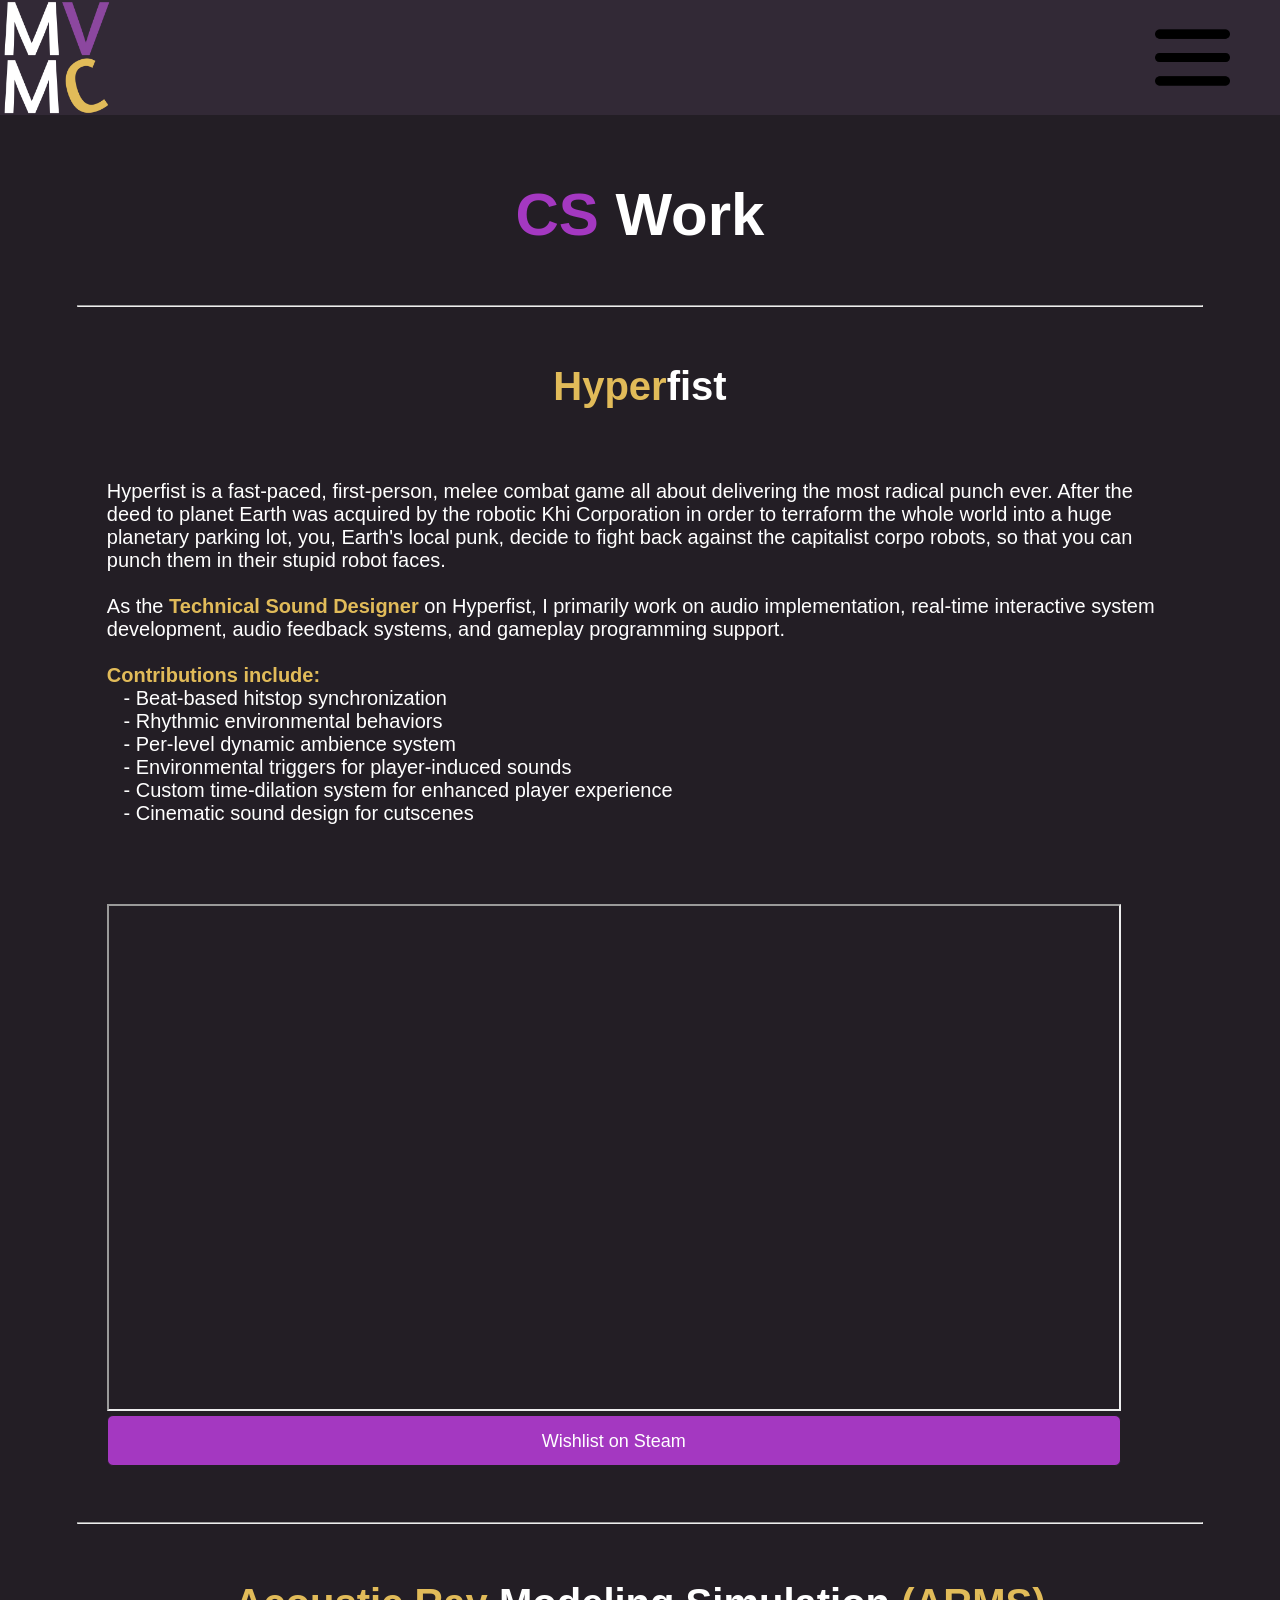
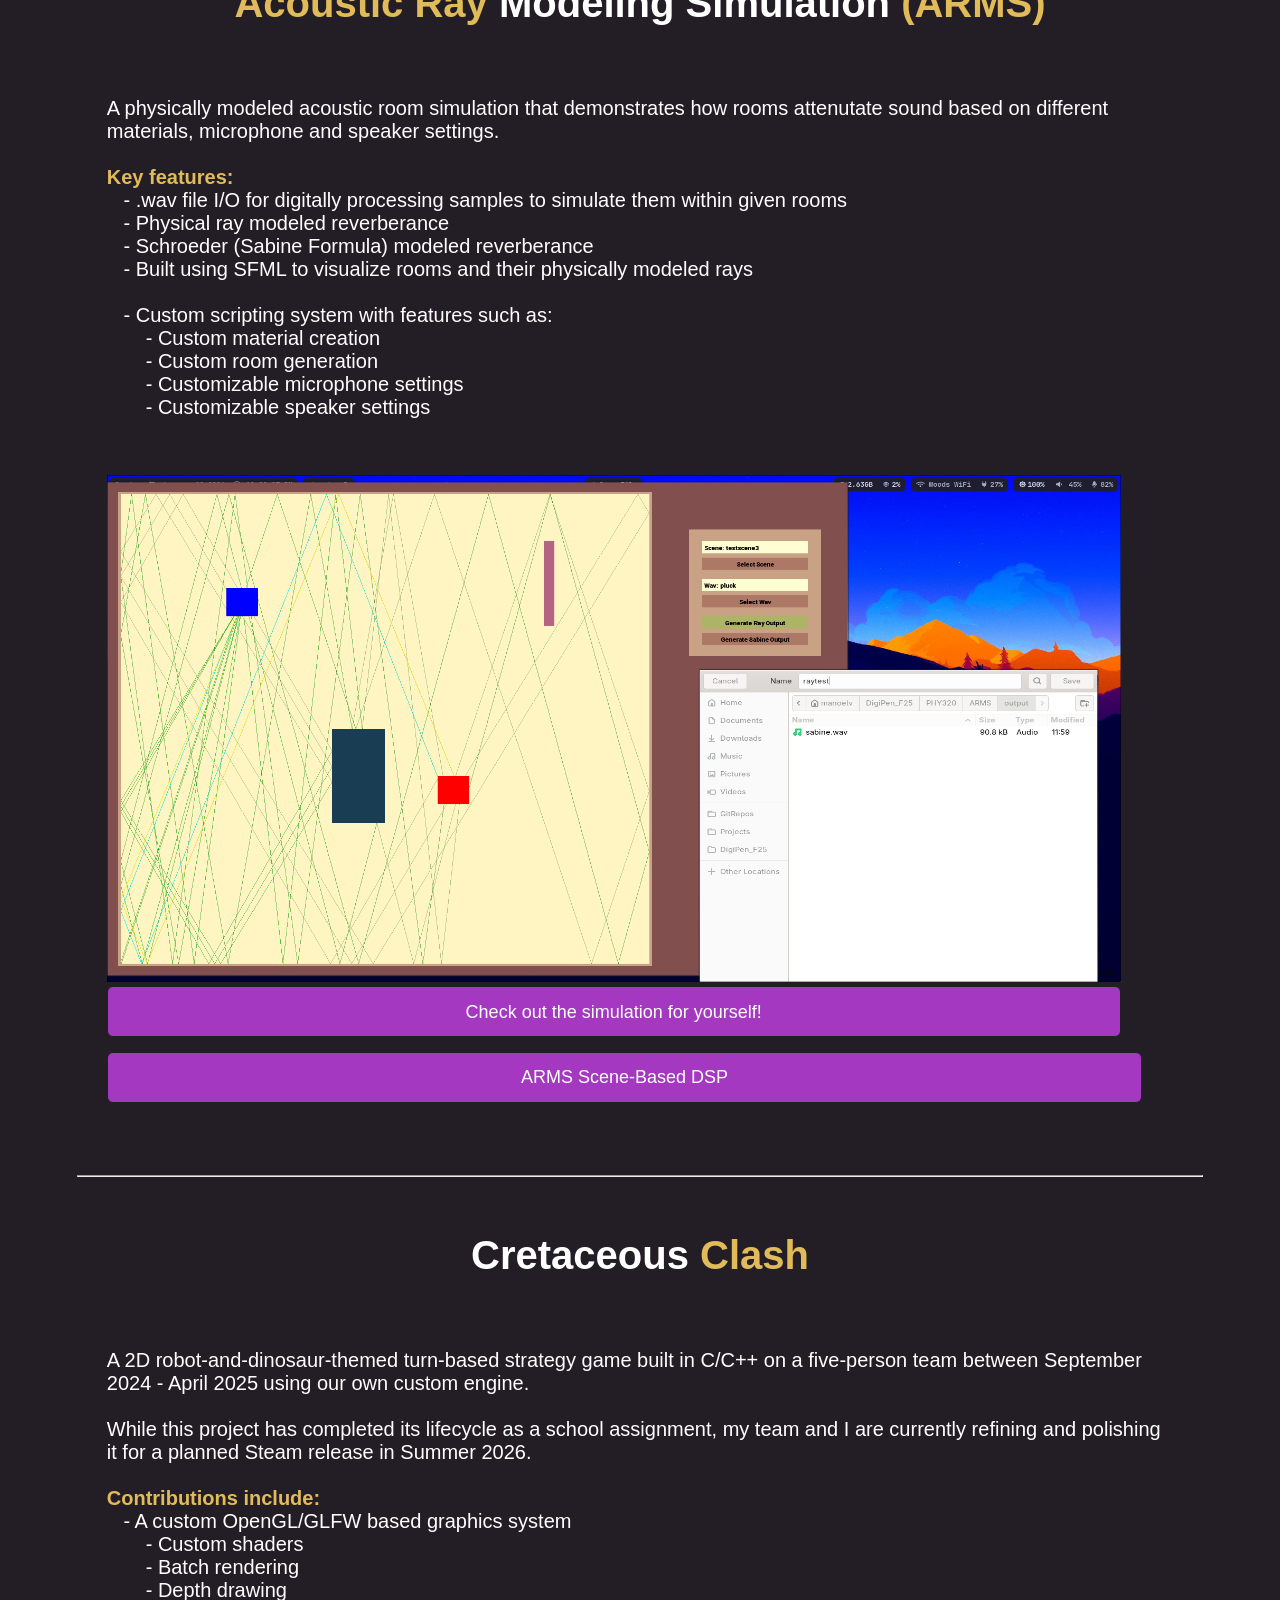
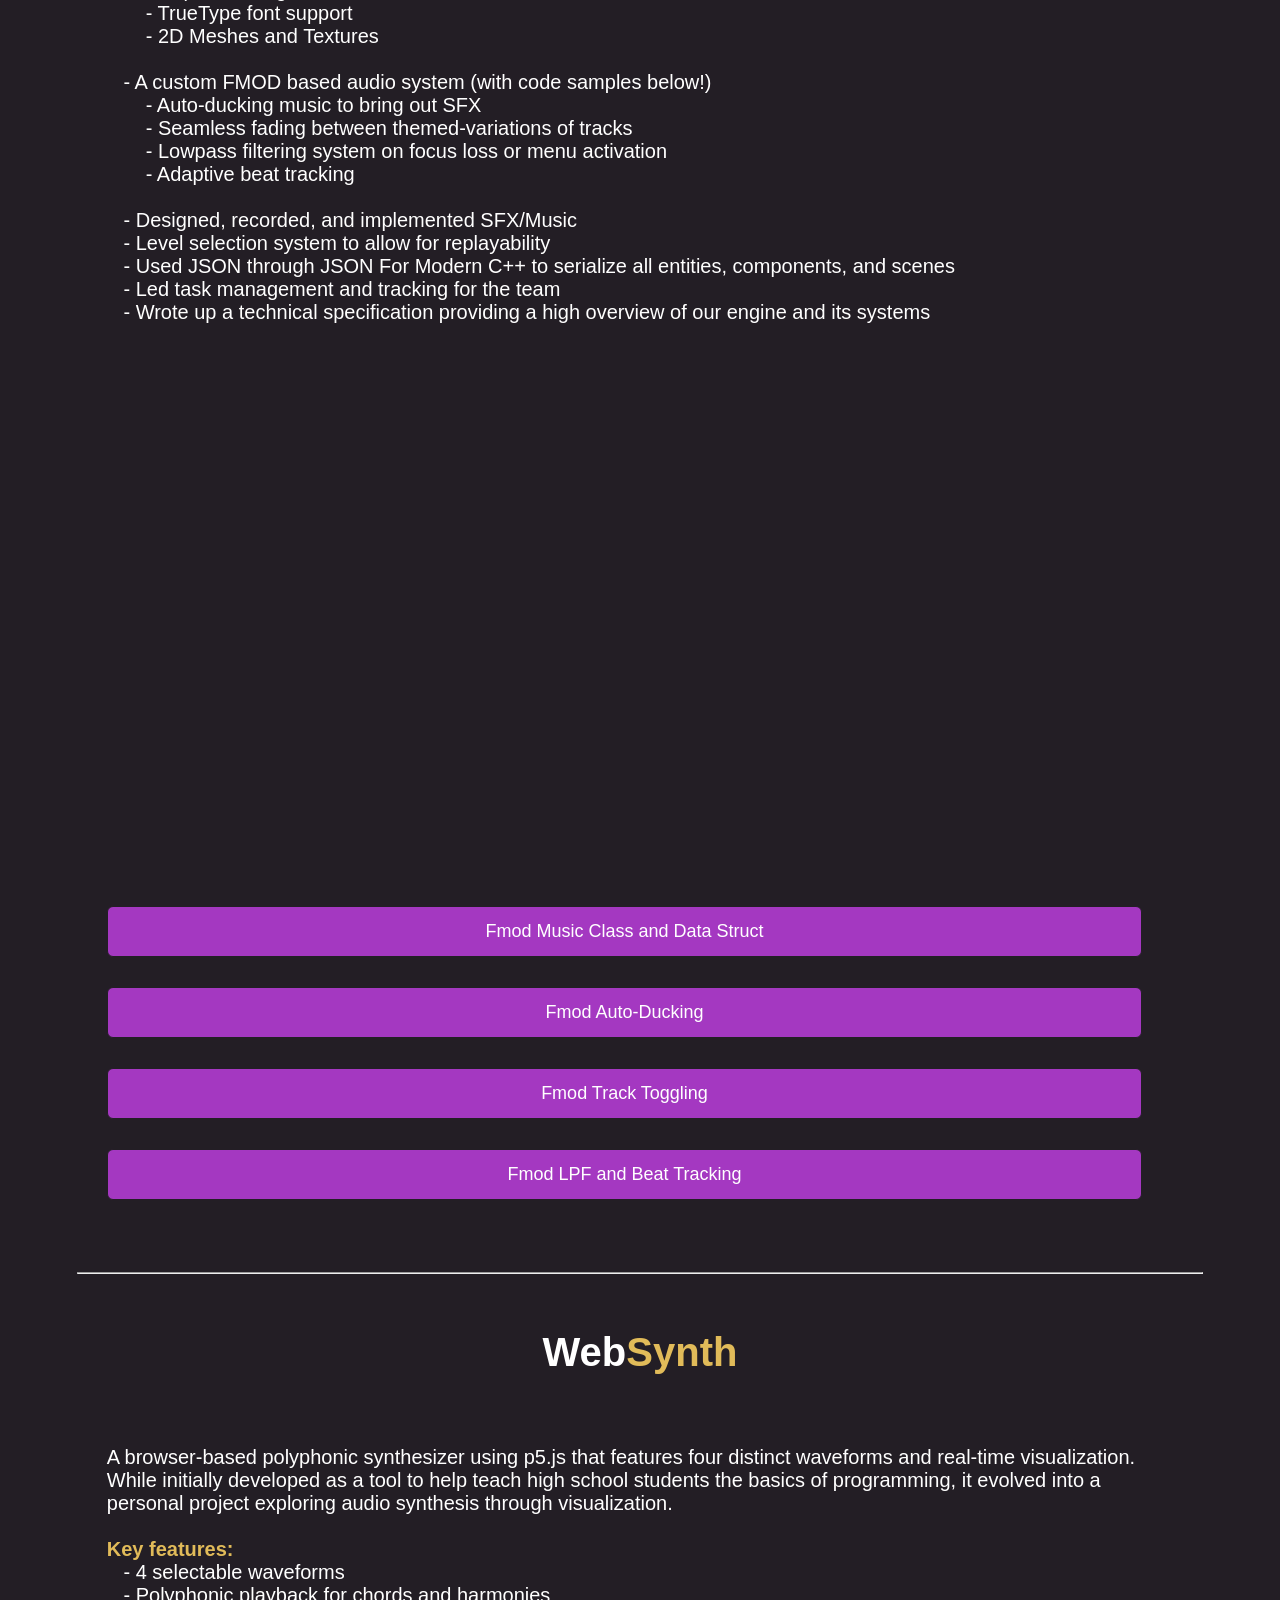
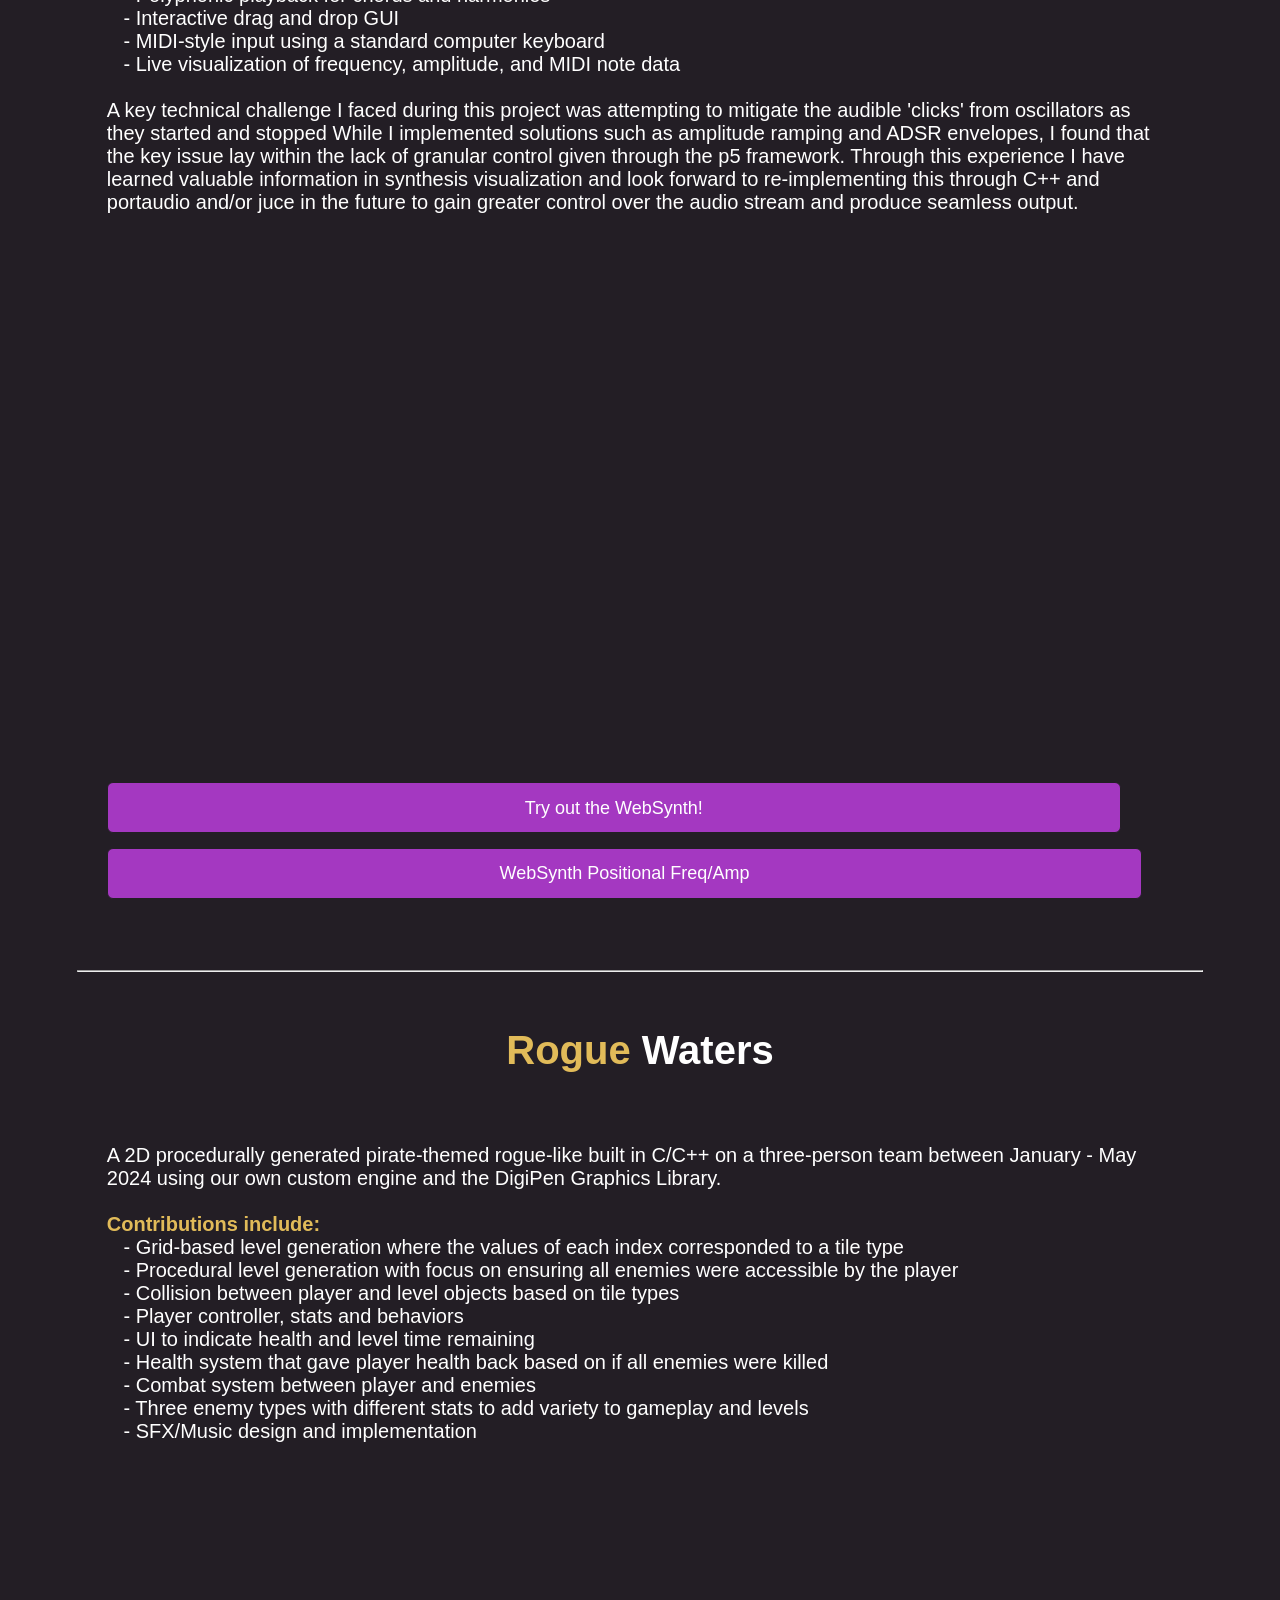
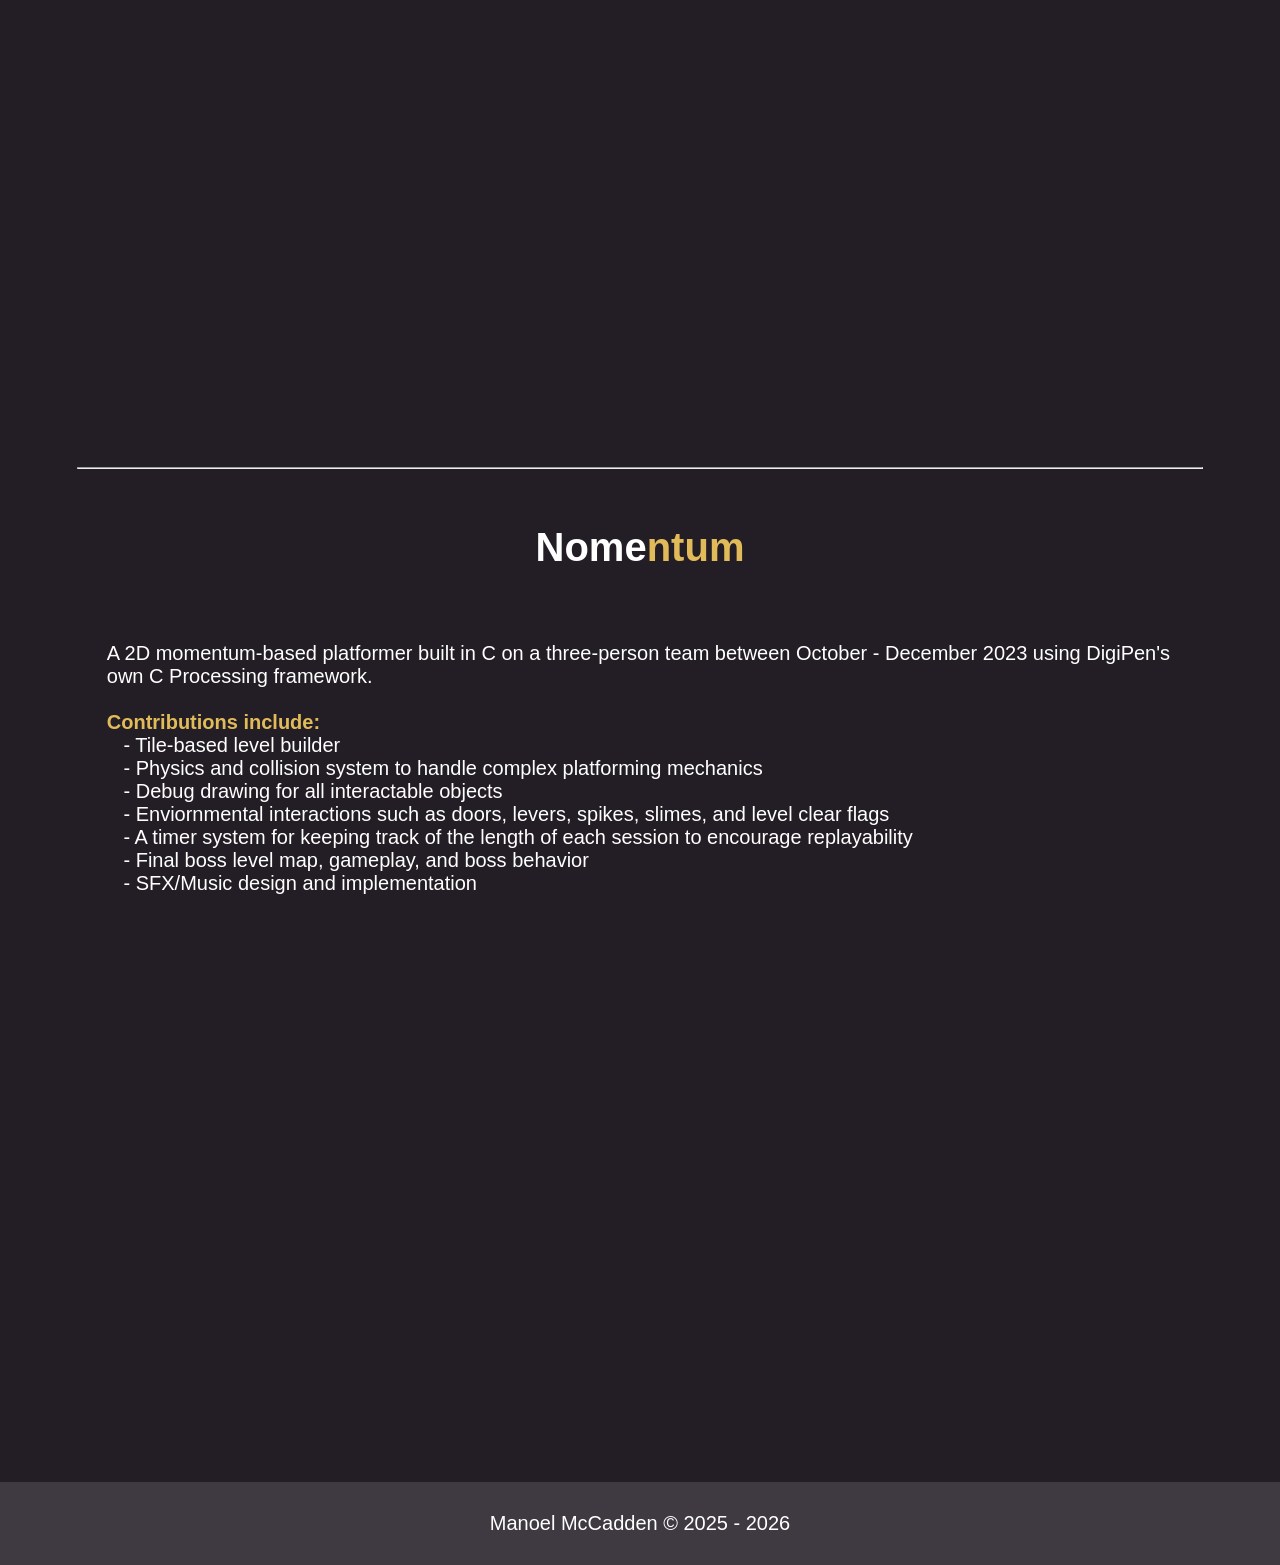
==== cs.html @ 54bce2bb "Updated website so that it uses subpages to organize content and so that it is more skimable and rea" ====
<!DOCTYPE html>
<html lang="en">
    <head>
        <meta charset="UTF-8">
        <meta http-equiv="X-UA-Compatible" content="IE-edge">
        <meta name="viewport" content="width=device-width, inital-scale=1.0">
        <title>Manoel V. McCadden's CS Portfolio</title>
        <meta name="descriptions" 
            content="Manoel V. McCaddens">
        <link rel="shortcut icon" type="image/x-icon" href="favicon.ico">
        <link rel="stylesheet" href="style.css">
        <link rel="stylesheet" href="prism.css">
    </head>

<!-- Navbar and logo -->

    <body>
        <div id="headerNoImg">
            <div id="navBar">
                <nav>
                    <!-- 
                      TODO: Need to change image and navs as I add subsites 
                      
                    -->
                    <img src="images/logo.png" id="logo">
                    <ul>
                        <li><a href="index.html">Home</a></li>
                        <li><a href="cs.html">CS Portfolio</a></li>
                        <li><a href="music.html">Music Portfolio</a></li>
                        <li><a href="index.html#contact">Contact</a></li>
                    </ul>
                    <img id="menu" src="images/menu.png">
                </nav>
            </div>
        </div>

<!-- Programming Portfolio -->

        <div id="portfolioProgramming">
            <div class="general">
                <h1 class="centerTitle"><span>CS</span> Work</h1>
                <hr>
                <p class="contentTitles"><span>Hyper</span>fist</p>
                <div class="row">
                    <div class="column1">
                        <p>
                            Hyperfist is a fast-paced, first-person, melee
                            combat game all about delivering the most radical
                            punch ever. After the deed to planet Earth was
                            acquired by the robotic Khi Corporation in order to
                            terraform the whole world into a huge planetary
                            parking lot, you, Earth's local punk, decide to fight
                            back against the capitalist corpo robots, so that
                            you can punch them in their stupid robot faces.
                            <br>
                            <br>
                            As the <span><b>Technical Sound Designer</b></span> on Hyperfist, I
                            primarily work on audio implementation, real-time
                            interactive system development, audio feedback
                            systems, and gameplay programming support.
                            <br>
                            <br>
                            <span><b>Contributions include:</b></span>
                            <br>&nbsp&nbsp - Beat-based hitstop synchronization 
                            <br>&nbsp&nbsp - Rhythmic environmental behaviors
                            <br>&nbsp&nbsp - Per-level dynamic ambience system 
                            <br>&nbsp&nbsp - Environmental triggers for player-induced sounds
                            <br>&nbsp&nbsp - Custom time-dilation system for enhanced
                            player experience 
                            <br>&nbsp&nbsp - Cinematic sound design for cutscenes
                            <br>
                            <br>
                        </p>
                    </div>
                    <div class="column2">
                        <iframe 
                          src="https://drive.google.com/file/d/1PHKFr82dAOfwwTgvAhDKl1mSONgCKyJC/preview" 
                          width="560" height="315" allow="autoplay">
                        </iframe>
                        <a href="https://store.steampowered.com/app/3689210/HYPERFIST/" class="linkButton">Wishlist on Steam</a>
                    </div>
                </div> 
                <hr>
                <p class="contentTitles"><span>Acoustic Ray</span> Modeling
                Simulation <span>(ARMS)</span></p>
                <div class="row">
                    <div class="column1">
                        <p>
                            A physically modeled acoustic room simulation
                            that demonstrates how rooms attenutate sound based
                            on different materials, microphone and speaker
                            settings. 
                            <br>
                            <br>
                            <span><b>Key features:</b></span>
                            <br>&nbsp&nbsp - .wav file I/O for digitally
                            processing samples to simulate them within given rooms
                            <br>&nbsp&nbsp - Physical ray modeled reverberance
                            <br>&nbsp&nbsp - Schroeder (Sabine Formula) modeled reverberance
                            <br>&nbsp&nbsp - Built using SFML to visualize rooms
                            and their physically modeled rays
                            <br>
                            <br>&nbsp&nbsp - Custom scripting system with
                            features such as:
                            <br>&nbsp&nbsp&nbsp&nbsp&nbsp&nbsp - Custom material creation
                            <br>&nbsp&nbsp&nbsp&nbsp&nbsp&nbsp - Custom room generation
                            <br>&nbsp&nbsp&nbsp&nbsp&nbsp&nbsp - Customizable microphone
                            settings
                            <br>&nbsp&nbsp&nbsp&nbsp&nbsp&nbsp - Customizable speaker 
                            settings
                        </p>
                    </div>
                    <div class="column2">
                        <img id="exampleImages" src="images/ARMS_Example.png" width="560" height="315">
                    <!-- REPLACE/ADD YOUTUBE VIDEO LATER
                        <iframe 
                          width="560" height="315" 
                          src="https://www.youtube.com/embed/f75r6wYghYg?si=58WUr5RxZZNCO-9R" 
                          title="YouTube video player" frameborder="0" 
                          allow="accelerometer; autoplay; clipboard-write; encrypted-media; gyroscope; picture-in-picture; web-share" 
                          referrerpolicy="strict-origin-when-cross-origin" allowfullscreen>
                        </iframe>
                    -->
                        <a href="https://github.com/mvmccadden/ARMS/"class="linkButton">
                          Check out the simulation for yourself!
                        </a>
                    </div>
                </div> 
                <div class="codeButtons">
                    <button class="button3" onclick="toggleCode('codeARMSFilter')">
                      ARMS Scene-Based DSP
                    </button>
                    <pre id="codeARMSFilter"><code id="codeARMSFilter" class="language-cpp" style="display: none;"></code></pre>
                </div>
                <hr>
                <p class="contentTitles">Cretaceous<span> Clash</span></p>
                <div class="row">
                    <div class="column1">
                        <p>
                            A 2D robot-and-dinosaur-themed turn-based strategy 
                            game built in C/C++ on a five-person team between September 2024 
                            - April 2025 using our own custom engine.
                            <br>
                            <br>
                            While this project has completed its lifecycle as a school assignment, 
                            my team and I are currently refining and polishing it for a planned Steam 
                            release in Summer 2026.
                            <br>
                            <br>
                            <span><b>Contributions include:</b></span>
                            <br>&nbsp&nbsp - A custom OpenGL/GLFW based graphics 
                                system
                            <br>&nbsp&nbsp&nbsp&nbsp&nbsp&nbsp - Custom shaders
                            <br>&nbsp&nbsp&nbsp&nbsp&nbsp&nbsp - Batch rendering
                            <br>&nbsp&nbsp&nbsp&nbsp&nbsp&nbsp - Depth drawing
                            <br>&nbsp&nbsp&nbsp&nbsp&nbsp&nbsp - TrueType font support
                            <br>&nbsp&nbsp&nbsp&nbsp&nbsp&nbsp - 2D Meshes and Textures
                            <br>
                            <br>&nbsp&nbsp - A custom FMOD based audio system (with
                            code samples below!)
                            <br>&nbsp&nbsp&nbsp&nbsp&nbsp&nbsp - Auto-ducking music to bring out SFX
                            <br>&nbsp&nbsp&nbsp&nbsp&nbsp&nbsp - Seamless fading between themed-variations of tracks
                            <br>&nbsp&nbsp&nbsp&nbsp&nbsp&nbsp - Lowpass filtering system on focus loss or menu activation
                            <br>&nbsp&nbsp&nbsp&nbsp&nbsp&nbsp - Adaptive beat tracking
                            <br>
                            <br>&nbsp&nbsp - Designed, recorded, and implemented SFX/Music
                            <br>&nbsp&nbsp - Level selection system to allow for 
                                replayability
                            <br>&nbsp&nbsp - Used JSON through JSON For Modern C++ 
                                to serialize all entities, components, and
                                scenes
                            <br>&nbsp&nbsp - Led task management and tracking for
                                the team
                            <br>&nbsp&nbsp - Wrote up a technical specification 
                                providing a high overview of our engine and
                                its systems
                        </p>
                    </div>
                    <div class="column2">
                        <iframe 
                            width="560" height="315" 
                            src="https://www.youtube.com/embed/Gm1vMGP0NTk?si=8yt6CYvpgogS9AYY" 
                            title="YouTube video player" frameborder="0" 
                            allow="accelerometer; autoplay; clipboard-write; encrypted-media; gyroscope; picture-in-picture; web-share" 
                            referrerpolicy="strict-origin-when-cross-origin" allowfullscreen>
                        </iframe>
                        <!---
                          <a href="https://musescore.com/user/40012312/scores/13892938?share=copy_link"class="linkButton">
                            Viewon Steam!
                          </a>--->
                    </div>
                </div> 
                <div class="codeButtons">
                    <button class="button3" onclick="toggleCode('code1')">
                      Fmod Music Class and Data Struct</button>
                    <pre id="code1"><code id="code1" class="language-cpp" style="display: none;"></code></pre>
                    <button class="button3" onclick="toggleCode('code2')">
                      Fmod Auto-Ducking 
                    </button>
                    <pre id="code2"><code id="code2" class="language-cpp" style="display: none;"></code></pre>
                    <button class="button3" onclick="toggleCode('code3')">
                      Fmod Track Toggling
                    </button>
                    <pre id="code3"><code id="code3" class="language-cpp" style="display: none;"></code></pre>
                    <button class="button3" onclick="toggleCode('code4')">
                      Fmod LPF and Beat Tracking
                    </button>
                    <pre id="code4"><code id="code4" class="language-cpp" style="display: none;"></code></pre>
                </div>

                <!--

                <p class="contentTitles">Clairty<span>++</span></p>
                <div class="row">
                    <div class="column1">
                        <p>
                            A 2D procedurally generated priate themed
                            rogue-like built in C/C++ on a 5 person team
                            between Jan. - Apr. 2024 using a custom engine
                            and the DigiPen Graphics Library.
                            <br>
                            <br>

                        </p>
                    </div>
                    <div class="column2">
                        <iframe 
                            width="560" height="315" 
                            src="https://www.youtube.com/embed/5E86R-bN-SQ?si=SAi3jzWPebm1Hm33" 
                            title="YouTube video player" frameborder="0" 
                            allow="accelerometer; autoplay; clipboard-write; encrypted-media; gyroscope; picture-in-picture; web-share" 
                            referrerpolicy="strict-origin-when-cross-origin" allowfullscreen>
                        </iframe>
                    </div>
                </div> 
                <div class="codeButtons">
                    <button class="button3" onclick="toggleCode('code1')">ClaPP_ECSManager.cpp</button>
                    <pre id="code1"><code id="code1" class="language-cpp" style="display: none;"></code></pre>
                    <button class="button3" onclick="toggleCode('code2')">ClaPP_ECSManager.h</button>
                    <pre id="code2"><code id="code2" class="language-cpp" style="display: none;"></code></pre>
                    <button class="button3" onclick="toggleCode('code3')">ClaPP_SystemManager.cpp</button>
                    <pre id="code3"><code id="code3" class="language-cpp" style="display: none;"></code></pre>
                    <button class="button3" onclick="toggleCode('code4')">ClaPP_SystemManager.h</button>
                    <pre id="code4"><code id="code4" class="language-cpp" style="display: none;"></code></pre>
                    <button class="button3" onclick="toggleCode('code5')">ClaPP_ComponentManager.h</button>
                    <pre id="code5"><code id="code5" class="language-cpp" style="display: none;"></code></pre>
                    <button class="button3" onclick="toggleCode('code6')">ClaPP_EntityManager.h</button>
                    <pre id="code6"><code id="code6" class="language-cpp" style="display: none;"></code></pre>
                </div>

                --->

                <hr>
                <p class="contentTitles">Web<span>Synth</span></p>
                <div class="row">
                    <div class="column1">
                        <p>
                            A browser-based polyphonic synthesizer
                            using p5.js that features four distinct waveforms 
                            and real-time visualization. While initially
                            developed as a tool to help teach high school
                            students the basics of programming, it evolved into 
                            a personal project exploring audio synthesis 
                            through visualization.
                            <br>
                            <br>
                            <span><b>Key features:</b></span>
                            <br>&nbsp&nbsp - 4 selectable waveforms
                            <br>&nbsp&nbsp - Polyphonic playback for chords and
                            harmonies
                            <br>&nbsp&nbsp - Interactive drag and drop GUI
                            <br>&nbsp&nbsp - MIDI-style input using a standard
                            computer keyboard
                            <br>&nbsp&nbsp - Live visualization of frequency,
                            amplitude, and MIDI note data
                            <br>
                            <br>
                            A key technical challenge I faced during this
                            project was attempting to mitigate the audible
                            'clicks' from oscillators as they started and stopped
                            While I implemented solutions such as amplitude
                            ramping and ADSR envelopes, I found that the 
                            key issue lay within the lack of granular control
                            given through the p5 framework. Through this
                            experience I have learned valuable information in
                            synthesis visualization and look forward to
                            re-implementing this through C++ and portaudio
                            and/or juce in the future to gain greater control
                            over the audio stream and produce seamless output. 
                        <!-- 
                          TOO MUCH DETAIL BUT GREAT FOR A PROJECT PAGE LATER


                            A basic synth built using javascript's P5 framework
                            and it's native audio functionality to play 4
                            different wave patterns while visualizing the
                            frequency and amplitude of each wave form on a
                            graph.
                            <br>
                            <br>
                            This project began as a testing ground for p5 while
                            I learned it to help teach incoming high school
                            students the basics of programming through a fun and
                            interactive lens. Through my time researching and
                            understanding p5 I dove into it's sound
                            functionality and landed upon an example on their
                            website detailing simple mouse position-based audio.
                            From there I made it my goal to create a GUI that
                            allowed users to experiment with p5's array of
                            waveforms and explore visually the logrithimic nature
                            of musical frequencies.
                            <br>
                            <br>
                            Features Include:
                            <br>&nbsp&nbsp - 4 Different playable wave forms
                            <br>&nbsp&nbsp - Polyphonic through sustaining notes
                            <br>&nbsp&nbsp - Drag and drop GUI
                            <br>&nbsp&nbsp - Computer keyboard MIDI keybindings
                            <br>&nbsp&nbsp - Frequency information and MIDI note
                            value
                            <br>
                            <br>
                            One of the major challenges I faced through this
                            project was attempting to handle the click of
                            starting and stoping p5's oscillators. I attempted
                            to minimize the clicking by having the amplitude of
                            the oscilator slowly ramp up to the desired
                            amplitude on start and down to 0 on a stop and 
                            using an ADSR envelope but found that neither solution 
                            entirly fixed the problem (with them each creating new
                            problesm of their own).
                            <br>
                            <br>
                            Despite this challenge I am very happy with the end
                            result and the potential this idea has to go even
                            further. In order to accomplish more with this
                            project I plan to migrate and continue my work in
                            C++ using portaudio and GTK so that I can have more
                            grainular control of the inner workings of the audio
                            output and focus the implementation towards this
                            projects specific need.
                            --->
                        </p>
                    </div>
                    <div class="column2">
                        <iframe 
                          width="560" height="315" 
                          src="https://www.youtube.com/embed/f75r6wYghYg?si=58WUr5RxZZNCO-9R" 
                          title="YouTube video player" frameborder="0" 
                          allow="accelerometer; autoplay; clipboard-write; encrypted-media; gyroscope; picture-in-picture; web-share" 
                          referrerpolicy="strict-origin-when-cross-origin" allowfullscreen>
                        </iframe>
                        <a href="https://mvmccadden.github.io/WebSynth/"class="linkButton">
                          Try out the WebSynth!
                        </a>
                    </div>
                </div> 
                <div class="codeButtons">
                    <button class="button3" onclick="toggleCode('codeWebSynthJs')">
                      WebSynth Positional Freq/Amp
                    </button>
                    <pre id="codeWebSynthJs"><code id="codeWebSynthJs" class="language-js" style="display: none;"></code></pre>
                </div>
                <hr>
                <p class="contentTitles"><span>Rogue</span> Waters</p>
                <div class="row">
                    <div class="column1">
                        <p>
                            A 2D procedurally generated pirate-themed
                            rogue-like built in C/C++ on a three-person team
                            between January - May 2024 using our own custom engine
                            and the DigiPen Graphics Library.
                            <br>
                            <br>
                            <span><b>Contributions include:</b></span>
                            <br>&nbsp&nbsp - Grid-based level generation where the values of each index corresponded to a tile type
                            <br>&nbsp&nbsp - Procedural level generation with focus on ensuring all enemies were accessible by the player
                            <br>&nbsp&nbsp - Collision between player and level objects based on tile types
                            <br>&nbsp&nbsp - Player controller, stats and behaviors
                            <br>&nbsp&nbsp - UI to indicate health and level time remaining
                            <br>&nbsp&nbsp - Health system that gave player health back based on if all enemies were killed
                            <br>&nbsp&nbsp - Combat system between player and enemies
                            <br>&nbsp&nbsp - Three enemy types with different stats to add variety to gameplay and levels
                            <br>&nbsp&nbsp - SFX/Music design and implementation
                        </p>
                    </div>
                    <div class="column2">
                        <iframe 
                            width="560" height="315" 
                            src="https://www.youtube.com/embed/WHKU3hS4X0U?si=SX624M8IjhjROx47" 
                            title="YouTube video player" frameborder="0" 
                            allow="accelerometer; autoplay; clipboard-write; encrypted-media; gyroscope; picture-in-picture; web-share" 
                            referrerpolicy="strict-origin-when-cross-origin" allowfullscreen>
                        </iframe>
                    </div>
                </div> 
                <hr>
                <p class="contentTitles">Nome<span>ntum</span></p>
                <div class="row">
                    <div class="column1">
                        <p>
                            A 2D momentum-based platformer built in C on a 
                            three-person team between October - December 2023 using
                            DigiPen's own C Processing framework.
                            <br>
                            <br>
                            <span><b>Contributions include:</b></span>
                            <br>&nbsp&nbsp - Tile-based level builder
                            <br>&nbsp&nbsp - Physics and collision system to handle 
                                complex platforming mechanics
                            <br>&nbsp&nbsp - Debug drawing for all interactable objects
                            <br>&nbsp&nbsp - Enviornmental interactions such as doors, 
                                levers, spikes, slimes, and level clear flags
                            <br>&nbsp&nbsp - A timer system for keeping track of the length
                                of each session to encourage replayability
                            <br>&nbsp&nbsp - Final boss level map, gameplay, 
                                and boss behavior
                            <br>&nbsp&nbsp - SFX/Music design and implementation
                        </p>
                    </div>
                    <div class="column2">
                        <iframe 
                            width="560" height="315" 
                            src="https://www.youtube.com/embed/5E86R-bN-SQ?si=SAi3jzWPebm1Hm33" 
                            title="YouTube video player" frameborder="0" 
                            allow="accelerometer; autoplay; clipboard-write; encrypted-media; gyroscope; picture-in-picture; web-share" 
                            referrerpolicy="strict-origin-when-cross-origin" allowfullscreen>
                        </iframe>
                    </div>
                </div> 
            </div>
        </div>


<!-- Copyright -->

        <div class="copyright">
            <P>Manoel McCadden © 2025 - 2026</P>
        </div>
    <script src="prism.js"></script>
    <script src="scripts.js"></script>
    <script>
        const scriptURL = 'https://script.google.com/macros/s/AKfycbzmRUixy1cXYwNnBz4NegkVFlVKUmKkKDVPShazmAJhmtUH4b-y7dMLIZpYlV-0DdaZGw/exec'
        const form = document.forms['submit-to-google-sheet']
        const msg = document.getElementById("msg");
      
        form.addEventListener('submit', e => {
          e.preventDefault()
          fetch(scriptURL, { method: 'POST', body: new FormData(form)})
            .then(response => 
            {
                msg.innerHTML = "Your message has been sent!"
                form.reset()
                setTimeout(function()
                {
                    msg.innerHTML = ""
                }, 5000)
            })
            .catch(error => console.error('Error!', error.message))
        })
      </script>
    </body>
</html>
---- style.css ----
/*
COLORS
    PURPLE: #a438c1
    GOLD:   #e1bb59
*/

/*
    Sets the defailt values for the website
*/
*
{
    margin: 0;
    padding: 0;
    font-family: 'Amaranth', sans-serif;
    box-sizing: border-box;
}

/*
    Sets default text and background colors
*/
body
{
    background: #231e25;
    color: #fff;
}

/*
    Creates a section to store a background image
    which will serve as a visual introduction
*/
#header
{
    width: 100vw;
    height: 100vh;
    background-image: url(images/background.jpg);
    background-size: cover;
    background-position: center;
}
#headerNoImg
{
    width: 100vw;
    height: 20vh;
}

/* Handles the changing text transition styling */
#changingTitle
{
    display: inline-block;
    transition: transform 0.5s ease-in-out, opacity 0.5s ease-in-out;
}
#changingText span
{
    display: inline-block;
    transition: transform 0.5s ease-in-out, opacity 0.5s ease-in-out;
}

/*
    Sets the nav bar properties dividing the space
    between the logo and the nav selections using flex-wrap
*/
nav
{
    display: flex;
    align-items: center;
    justify-content: space-between;
    flex-wrap: wrap;
    position: fixed;
    top: 0;
    width: 100%;
    background: #322936;
    height: 115px;
    /*Set to z layer so high to ensure nothing is shown above it*/
    z-index: 100;
}
/*
    The logo in the top right
*/
#logo
{
    width: 115px;
}
/*
    Disable menu button for non mobile or small screens
*/
#menu
{
    display: none;
}
/*
    The nav selections as a whole group
*/
nav ul
{
    padding-right: 5%;
    display: flex;
}
/*
    The actual nav selections forming them into a block
    from left to right
*/
nav ul li
{
    display: inline-block;
    list-style: none;
    justify-content: center;
    margin: 10px 20px;
}
/*
    The text and linking aspect of the nav selections
*/
nav ul li a
{
    color: #fff;
    text-decoration: none;
    font-size: 18px;
    position: relative;
}
/*
    The purple-gold hover effect of the nav bar selections by
    chaning color and width scale over a .375s transition
*/
nav ul li a::after
{
    content: '';
    width: 0%;
    height: 3px;
    background: #a438c1;
    position: absolute;
    left: 0;
    bottom: -6px;
    transition: 0.375s;
}
nav ul li a:hover::after
{
    width: 100%;
    background: #e1bb59;
}

/*
    Handles the header text special properties
*/
.header-text
{
    padding-top: 30vh;
    font-size: 40px;
}
.header-text h1
{
    margin-top: 5%;
    font-size: 60px;
}

/*
    General, row, and column details

    TODO: Fix Intro getting messed up with height resizing
*/

.general
{
    padding: 0 6%;
}
.general span
{
    color: #e1bb59;
}
.general hr
{
  margin: 5% 0;
}
.row
{
    display: flex;
    justify-content: space-between;
    flex-wrap: wrap;
}
.rowCenter
{
    display: flex;
    justify-content: center;
    flex-wrap: wrap;
}
.row p
{
    padding: 5% 30px;
    text-align: left;
    font-size: 20px;
}
.brief
{
    padding: 5% 30px;
    text-align: left;
    font-size: 20px;
}
.brief p
{
    text-align: center;
}
.column1
{
    flex-basis: 60%;
}
.column2
{
    flex-basis: 35%;
}


/*
    About Section 
*/

#about
{
    scroll-margin-top: 70px;
    padding: 80px 0;
    color: #fff;
}
.centerTitle
{
    font-size: 60px;
    font-weight: 600;
    text-align: center;
}
.centerTitle span
{
    color: #a438c1;
}    

/*
    Skills/Education/Experince Section
*/
.infoNames
{
    text-align: center;
    padding: 0 0 5% 0;
    position: relative;
    font-size: 60px;
    font-weight: 600;
}
.infoNames span
{
    color: #a438c1;
}
.infoDetails ul li
{
    list-style: none;
    padding: 2%;
    font-size: 20px;
    text-align: left;
}
.infoDetails ul li .spanTitle
{
    font-size: 22px;
    font-weight: 600;
}
.infoDetails ul li .spanDetails
{
    color: #fff;
}

/*
*/
.sectionTitle
{
    font-size: 60px;
    font-weight: 600;
}
.sectionTitle span
{
    color: #a438c1;
}

.contentTitles
{
    margin: 15px 10px;
    font-size: 40px;
    font-weight: 600;
    text-align: center;
}

/* 
    Programming Portfolio
*/

.codeButtons
{
    display: flex;
    flex-direction: column;
    align-items: center;
    padding: 0 30px;
}
.codeButtons pre
{
    display: none;
    max-height: 750px;
    max-width: 100%;
    overflow: auto;
    border: 1px solid #3f3941;
}

/*
    Music Portfolio
*/


/*
    Contact
*/

/* Contact section paddings and size */
#contact
{
    padding: 5% 0;
}
/* Align contact left (column 2) to the bottom center */
.centerItems {
    display: flex;
    flex-direction: column;
    align-items: center;
    justify-content: flex-start;
    height: 100%;
}
.contactInfo
{
    display: flex;
    flex-direction: column;
    padding: 25px 0;
    font-size: 25px;
}
.mainContact
{
    display: flex;
    flex-direction: center;
    align-items: center;
    gap: 10px;
    width: 100%;
}
/* Handle hovering for email and phone icons */
.mainContact p
{
    color: #ffffff;
}
.mainContact img
{
    filter: 
        invert(30%) 
        sepia(61%) 
        saturate(2227%) 
        hue-rotate(267deg) 
        brightness(85%) 
        contrast(92%);
    transform: translate(0%, 8%);
    transition: 0.3s;
}
.mainContact:hover img
{
    filter: 
        invert(71%) 
        sepia(94%) 
        saturate(269%) 
        hue-rotate(357deg) 
        brightness(92%) 
        contrast(91%);
    transform: translate(0%, -12%)
}
/* Icon settings with margins and colors */
.emailIcon
{
    width: 40px;
}
/* Social icon colors/size/padding */
.socials a
{
    padding-top: 25px;
    filter: 
        invert(30%) 
        sepia(61%) 
        saturate(2227%) 
        hue-rotate(267deg) 
        brightness(85%) 
        contrast(92%);
    display: inline-block;
    transition: 0.25s;
}
.socials a:hover
{
    filter: 
        invert(71%) 
        sepia(94%) 
        saturate(269%) 
        hue-rotate(357deg) 
        brightness(92%) 
        contrast(91%);
    transform: translateY(-5px);
}
.socials a img
{
    width: 40px;
}
.github
{
    margin-left: 65px;
}
.linkedin
{
    margin-left: 65px;
}

/*
    Button functionality
*/
.button
{
    display: block;
    margin-top: 40px;
    margin-bottom: 15px;
    width: fit-content;
    color: #fff;
    padding: 14px 50px;
    text-decoration: none;
    text-align: center;
    font-size: 18px;
    line-height: 22px;
    border: 1px solid #231e25;
    border-radius: 6px;
    background-color: #a438c1;
    height: 51px;
    transition: 0.25s;
}
.button:hover
{
    background-color: #e1bb59;
}
/*
 *  Link Buttons
 */
button
{
    display: block;
    font-size: 18px;
    cursor: pointer;  
    border: 1px solid #231e25;
    border-radius: 6px;
    color: #fff;
    padding: 14px 10%;
    background-color: #a438c1;
    transition: 0.25s;
}
.linkButton
{
    display: block;
    margin-top: 40px;
    margin-bottom: 15px;
    width: 560px;
    color: #fff;
    padding: 14px 50px;
    text-decoration: none;
    text-align: center;
    font-size: 18px;
    line-height: 22px;
    border: 1px solid #231e25;
    border-radius: 6px;
    background-color: #a438c1;
    height: 51px;
    transition: 0.25s;
}
.linkButton:hover
{
    background-color: #e1bb59;
}
/*
 *  Normal buttons
 */
.button2
{
    width: fit-content;
    margin: 15px 15px;
}
.button3
{
    width: 50%;
    margin: 15px 0;
}
button:hover
{
    background-color: #e1bb59;  
}

/* 
    Contact form 
*/
.content-right form
{
    width: 100%;
}
form input, form textarea
{
    width: 100%;
    border: 0;
    outline: none;
    background: #3f3941;
    padding: 15px;
    margin: 15px;
    color: #fff;
    font-size: 18px;
    border-radius: 6px;
    resize: none;
}

#msg
{
    margin: 15px;
    font-size: 18px;
}


/*
    Copyright info
*/
.copyright
{
    width: 100vw;
    text-align: center;
    padding: 30px 0;
    background: #3f3941;
    font-size: 20px;
    font-weight: 300;
    margin-top: 20px;
}

/*
    CSS for small screens --> ANYTHING BELOW 850px WIDTH
*/

/* 
    TODO: Add menu button
    TODO: Adjust picture for smaller screens
    TODO: Adjust socials (yt, git, linkedin) spacing on mobile

    TODO: IPad Air
    TODO: IPhone 12
    TODO: IPhone SE

    TODO: ADD APPROPRIATE CONTENT
*/



/*
    Handles media settings for below 1600px
*/
@media (max-width: 1599px)
{
    /* Adjust the widht of the vide ot middle screens */
    iframe
    {
        width: 95%;
    }
    #exampleImages
    {
        width: 95%
    }
    .codeButtons
    {
      max-width: 97.25%;
    }
    .linkButton
    {
        width: 95%;
    }
    /* Adjust contact text size at middle screens */
}

/*
    Handles media settings for below 1000px screens
*/
@media (max-width: 1300px) 
{
    #header
    {
        background-image: url(images/background_portrait.jpg);
    }
    /* Turn on the text in the nav bar */
    .enableNav nav ul li a
    {
        display: block;
    }
    /* Hover effects for navbar */
    .enableNavBk nav
    {
        align-content: flex-start;
        border: 1px solid #e1bb59;
        height: 100%;
        z-index: 100; 
    }
    /* turn off display for logo and menu */
    .disableDisplay
    {
        display: none;
    }
    /* turn on display for close */
    .moveMenu
    {
        margin-bottom: 22%;
    }
    /* Enable menu button on smaller screens */
    #menu
    {
        display: block;
        cursor: pointer;
        margin-right: 50px;
        width: 75px;
    }
    /* adjust the nav bar into a column flex */
    nav
    {
        justify-content: space-between;
        background: #322936;
        height: 115px;
        transition: 0.1s;
    }
    nav img
    {
        align-self: center;
    }
    nav ul
    {
        flex-direction: column;
        align-items: flex-start;
        justify-content: center;
    }
    nav ul li a
    {
        display: none;
        width: 100%;
        font-size: 40px;
        text-align: center;
        justify-self: center;
        align-self: flex-start;
        position: normal;
        color: #ffffff;
    }

    /* hand ing everything into a single row */
    .row 
    {
        display: block; 
    }
    .column1
    {
        flex-basis: 100%;
    }
    .column2 
    {
        flex-basis: 100%;
    }
    /* handles skills */
    .infoNames
    {
        margin-left: 15px;
    }
    .infoDetails ul li
    {
        margin: 5px 25px;
    }

    .mainContact p 
    {
        font-size: 20px;
    }
    /* handles button font size */
    /* handles button spacing for cv download */
    .button
    {
        margin-bottom: 5%;
    }
    .button2
    {
        margin: 15px 0;
    }
    .button3
    {
        width: 100%;
    }
    .linkButton
    {
        width: 90%;
        margin: 0% 30px;
    }

    /* handles video placement */
    iframe
    {
        width: 90%;
        height: 100%;
        aspect-ratio: 2/1;
        margin: 0% 30px;
    }
    #exampleImages
    {
        width: 90%;
        height: 100%;
        aspect-ratio: 2/1;
        margin: 0% 30px;
    }

    .copyright
    {
        width: 100vw;
    }

    @media (max-width: 400px)
    {
        .header-text h1
        {
            font-size: 50px;
        }
    }
}
---- prism.css ----
/* PrismJS 1.29.0
https://prismjs.com/download.html#themes=prism-tomorrow&languages=markup+css+clike+javascript+c+csharp+cpp+glsl+java+python&plugins=highlight-keywords */
code[class*=language-],pre[class*=language-]{color:#ccc;background:0 0;font-family:Consolas,Monaco,'Andale Mono','Ubuntu Mono',monospace;font-size:1em;text-align:left;white-space:pre;word-spacing:normal;word-break:normal;word-wrap:normal;line-height:1.5;-moz-tab-size:4;-o-tab-size:4;tab-size:4;-webkit-hyphens:none;-moz-hyphens:none;-ms-hyphens:none;hyphens:none}pre[class*=language-]{padding:1em;margin:.5em 0;overflow:auto}:not(pre)>code[class*=language-],pre[class*=language-]{background:#2d2d2d}:not(pre)>code[class*=language-]{padding:.1em;border-radius:.3em;white-space:normal}.token.block-comment,.token.cdata,.token.comment,.token.doctype,.token.prolog{color:#999}.token.punctuation{color:#ccc}.token.attr-name,.token.deleted,.token.namespace,.token.tag{color:#f8c555}.token.function-name{color:#6196cc}.token.boolean,.token.function,.token.number{color:#f8c555}.token.class-name,.token.constant,.token.property,.token.symbol{color:#cc99cd}.token.atrule,.token.builtin,.token.important,.token.keyword,.token.selector{color:#cc99cd}.token.attr-value,.token.char,.token.regex,.token.string,.token.variable{color:#cc99cd}/*cc99cd*/.token.entity,.token.operator,.token.url{color:#67cdcc}.token.bold,.token.important{font-weight:700}.token.italic{font-style:italic}.token.entity{cursor:help}.token.inserted{color:green}
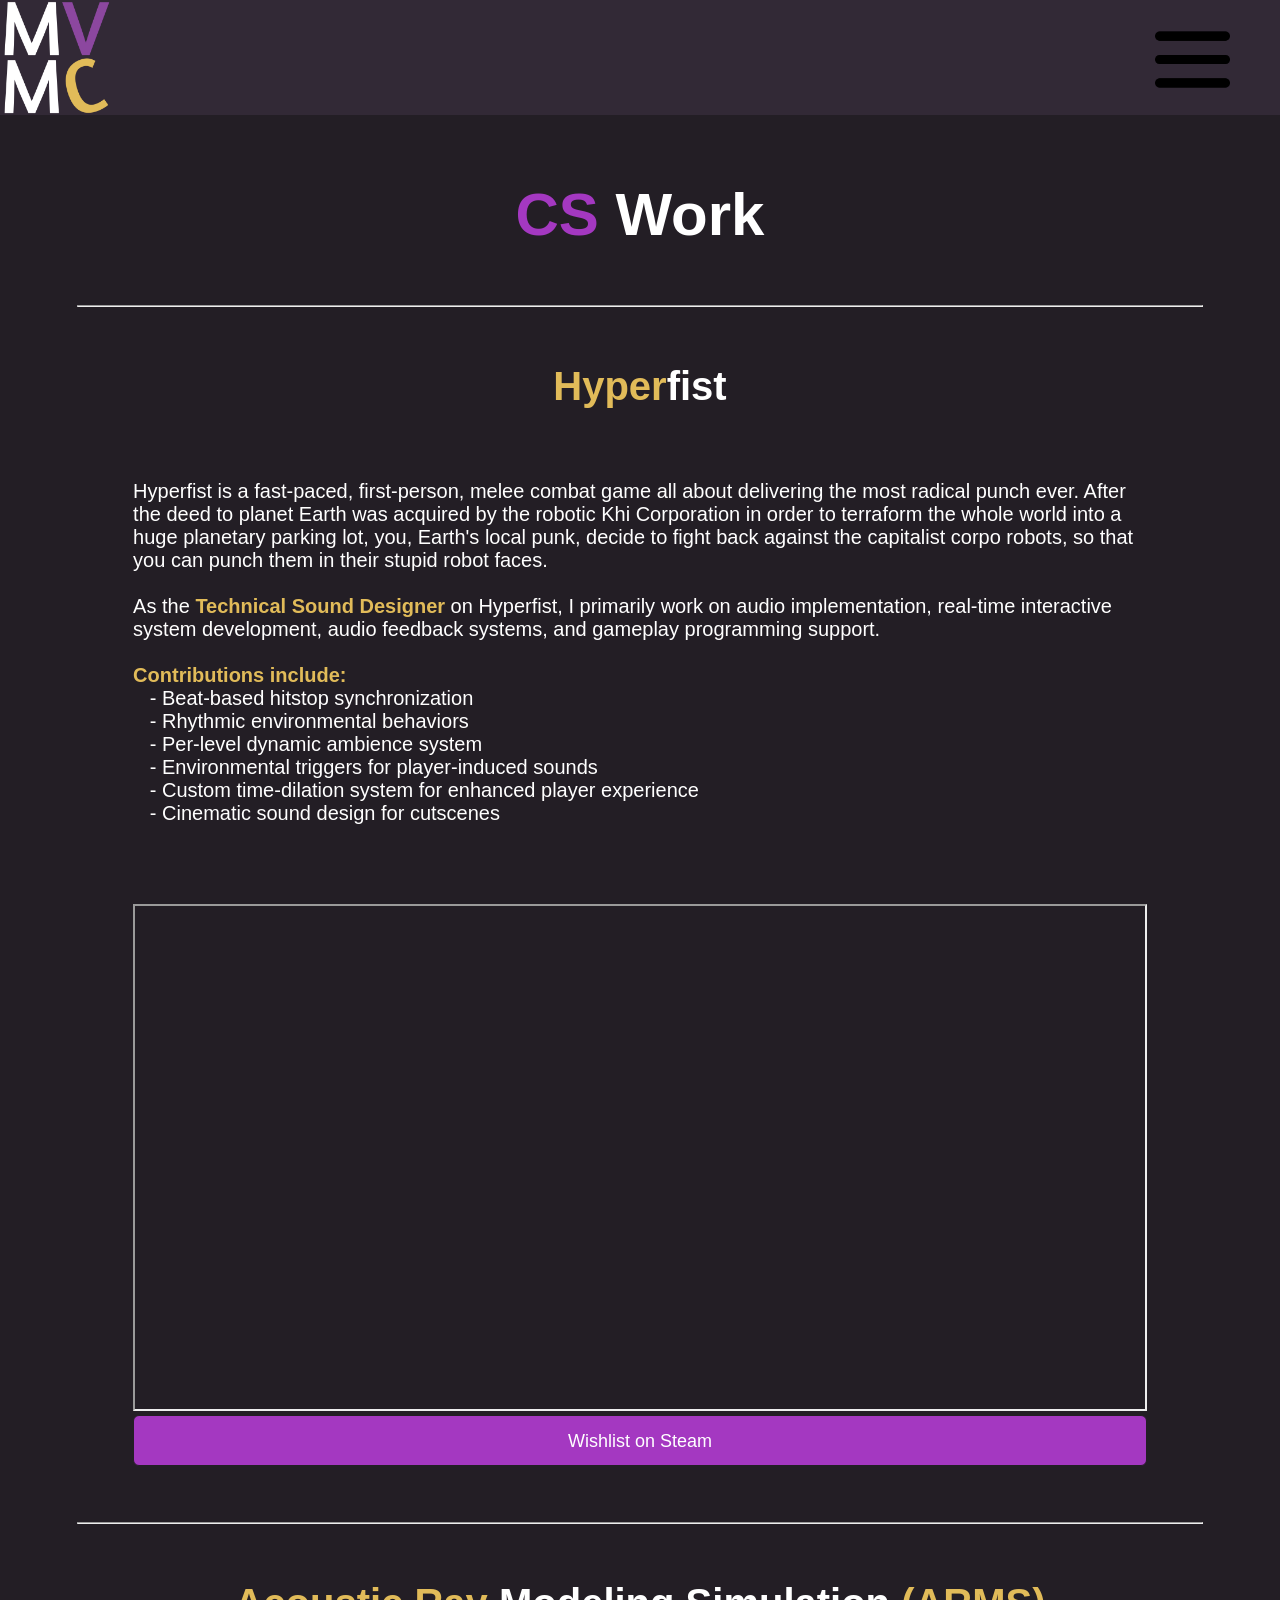
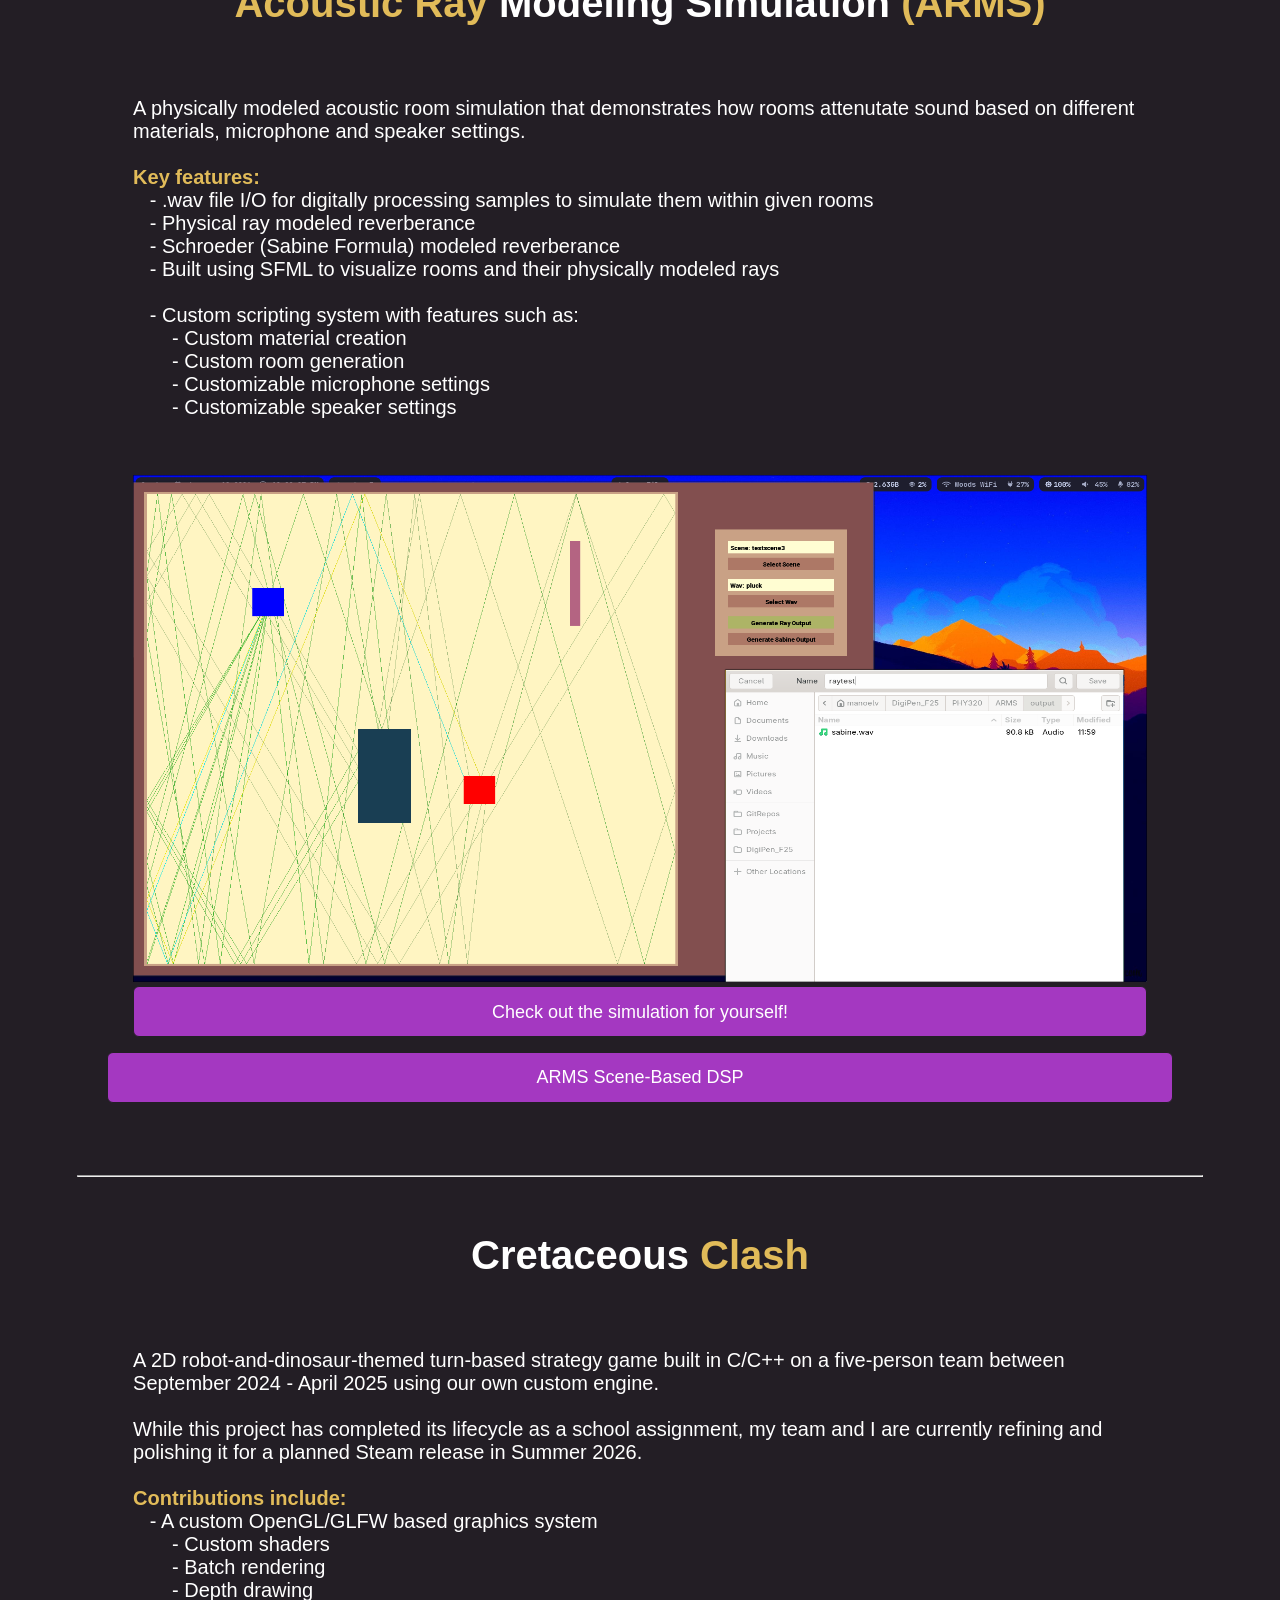
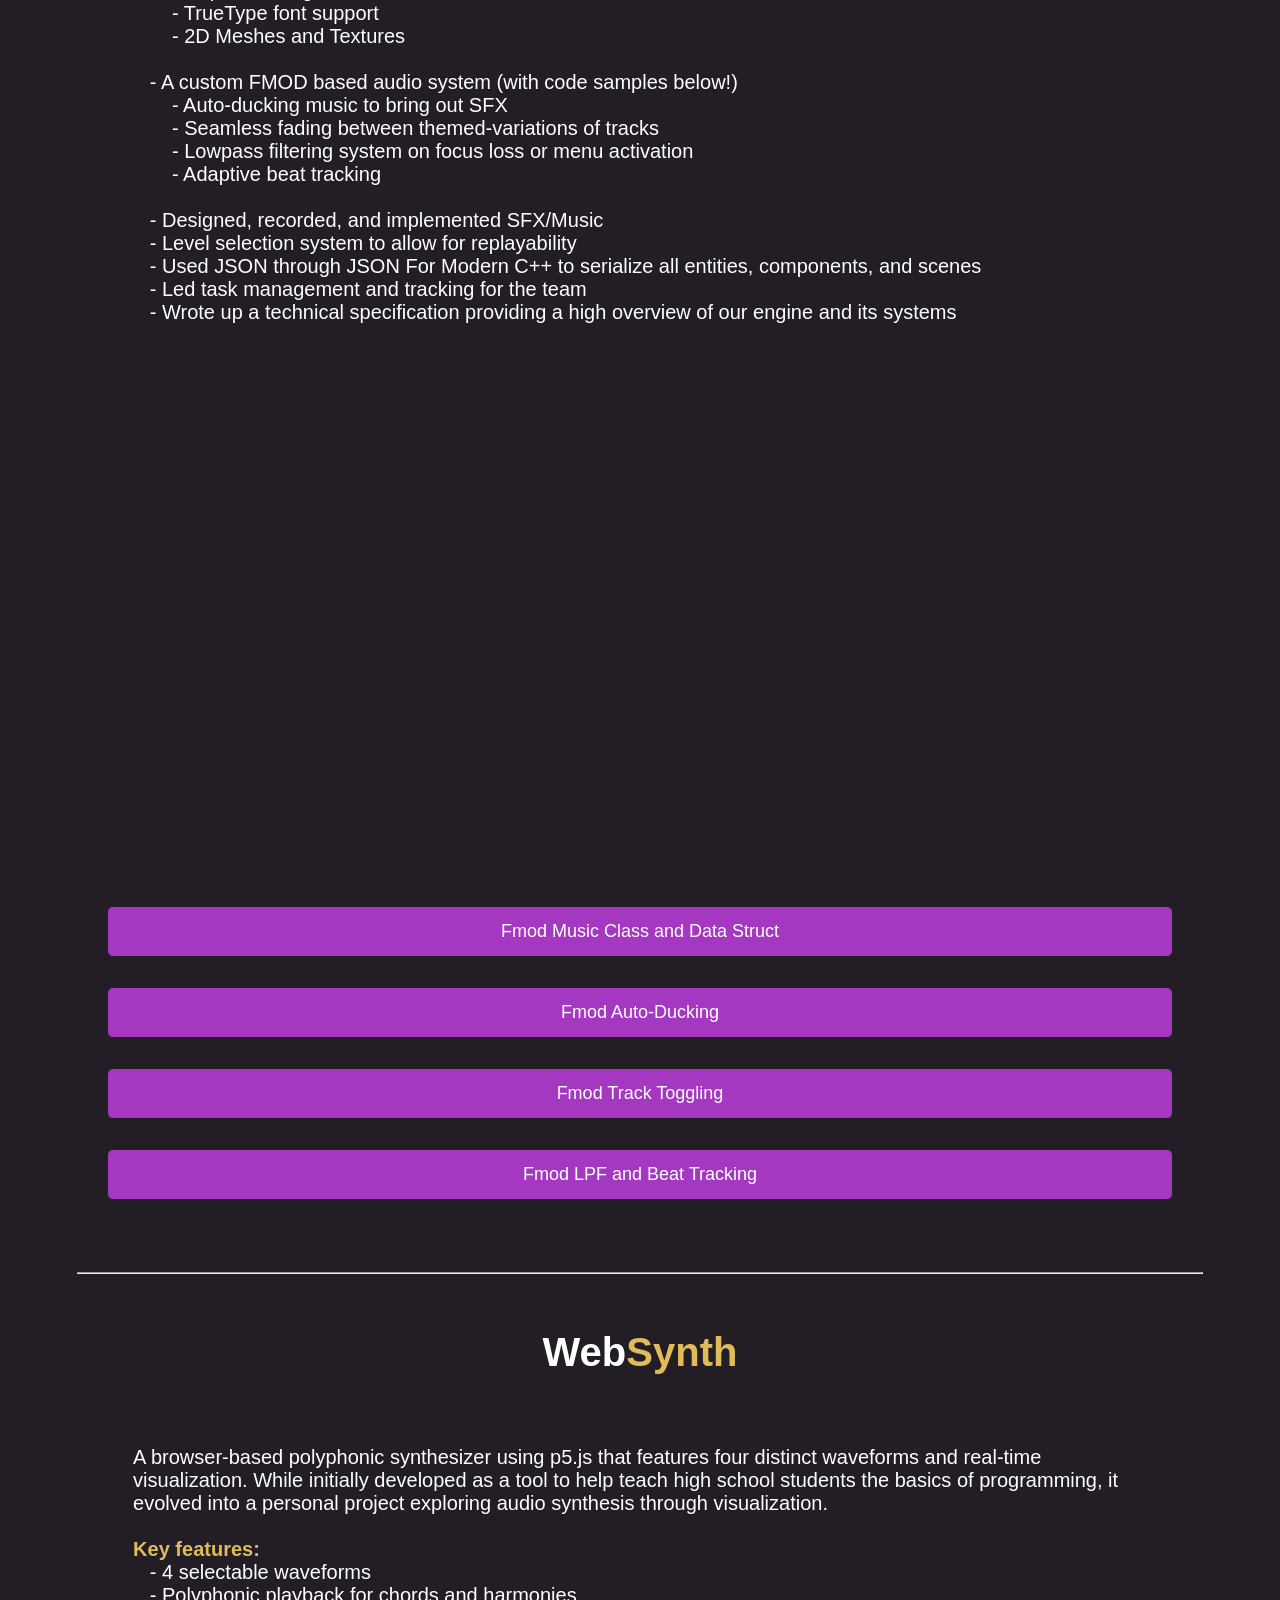
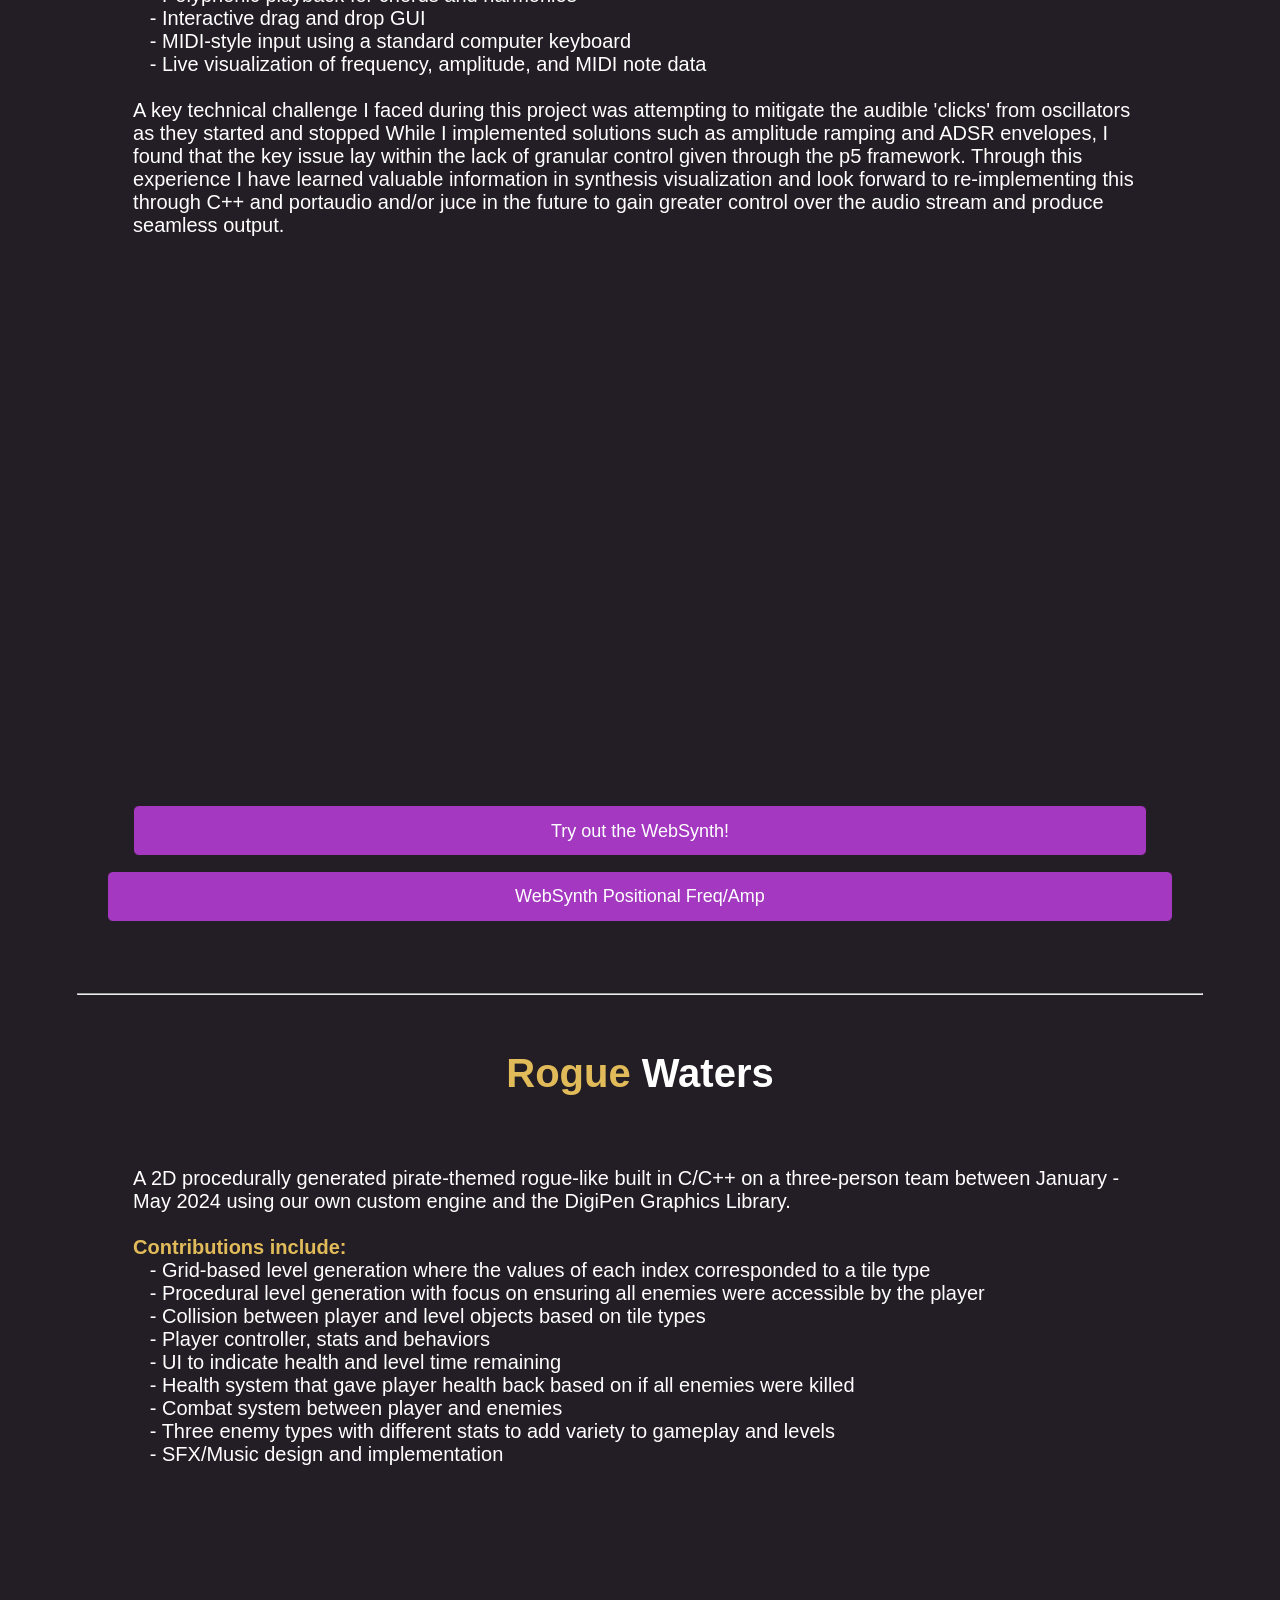
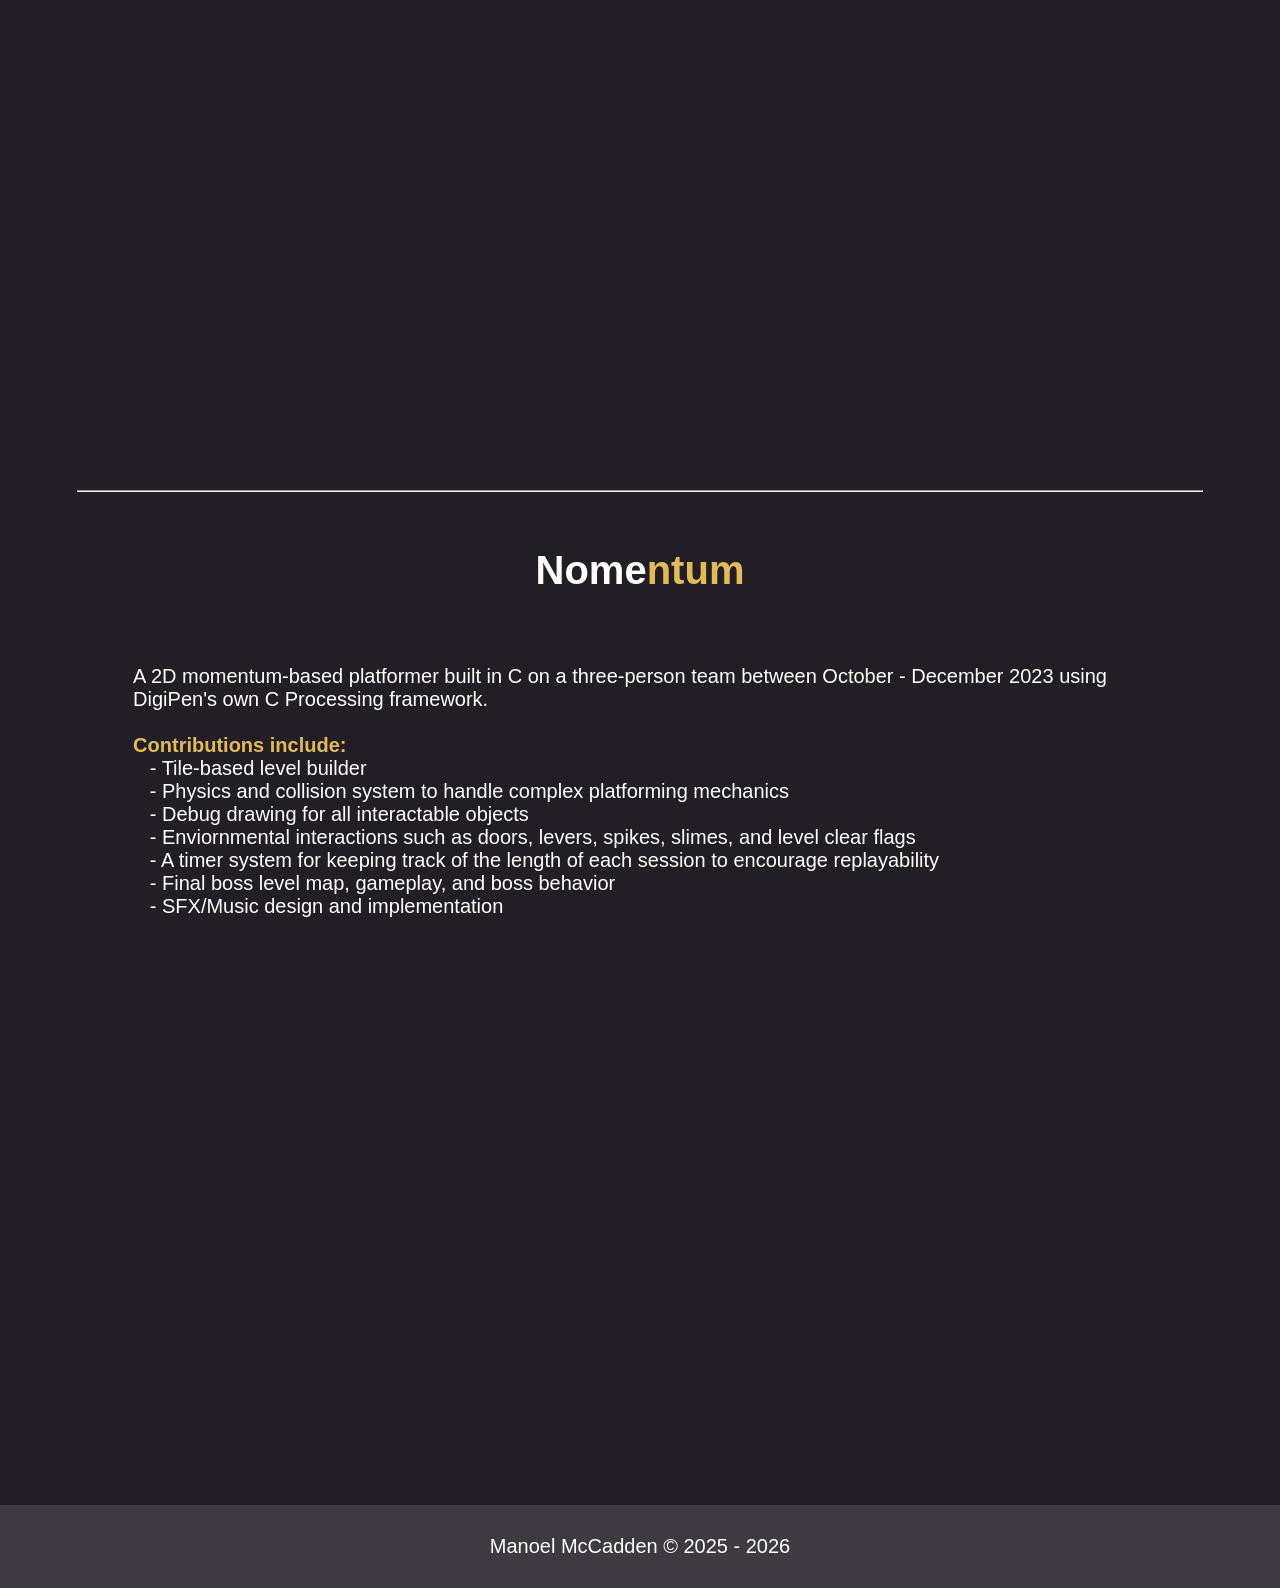
==== commit bc412d29: "Made logo direct to home page" ====
--- a/cs.html
+++ b/cs.html
@@ -22,7 +22,9 @@
                       TODO: Need to change image and navs as I add subsites 
                       
                     -->
-                    <img src="images/logo.png" id="logo">
+                    <a href="index.html">
+                      <img src="images/logo.png" id="logo">
+                    </a>
                     <ul>
                         <li><a href="index.html">Home</a></li>
                         <li><a href="cs.html">CS Portfolio</a></li>
--- a/style.css
+++ b/style.css
@@ -182,13 +182,13 @@
 }
 .row p
 {
-    padding: 5% 30px;
+    padding: 5% 5%;
     text-align: left;
     font-size: 20px;
 }
 .brief
 {
-    padding: 5% 30px;
+    padding: 5% 5%;
     text-align: left;
     font-size: 20px;
 }
@@ -212,8 +212,7 @@
 
 #about
 {
-    scroll-margin-top: 70px;
-    padding: 80px 0;
+    padding: 40px 0;
     color: #fff;
 }
 .centerTitle
@@ -245,7 +244,7 @@
 .infoDetails ul li
 {
     list-style: none;
-    padding: 2%;
+    padding: 2% 5%;
     font-size: 20px;
     text-align: left;
 }
@@ -452,6 +451,7 @@
     display: block;
     margin-top: 40px;
     margin-bottom: 15px;
+    margin: 5% 2%;
     width: 560px;
     color: #fff;
     padding: 14px 50px;
@@ -529,6 +529,16 @@
     margin-top: 20px;
 }
 
+iframe
+{
+  margin: 0 2%;
+}
+#exampleImages
+{
+  margin: 0 2%;
+}
+
+
 /*
     CSS for small screens --> ANYTHING BELOW 850px WIDTH
 */
@@ -563,7 +573,7 @@
     }
     .codeButtons
     {
-      max-width: 97.25%;
+      width: 100%;
     }
     .linkButton
     {
@@ -656,14 +666,6 @@
         flex-basis: 100%;
     }
     /* handles skills */
-    .infoNames
-    {
-        margin-left: 15px;
-    }
-    .infoDetails ul li
-    {
-        margin: 5px 25px;
-    }
 
     .mainContact p 
     {
@@ -686,7 +688,7 @@
     .linkButton
     {
         width: 90%;
-        margin: 0% 30px;
+        margin: 0% 5%;
     }
 
     /* handles video placement */
@@ -695,26 +697,30 @@
         width: 90%;
         height: 100%;
         aspect-ratio: 2/1;
-        margin: 0% 30px;
+        margin: 0% 5%;
     }
     #exampleImages
     {
         width: 90%;
         height: 100%;
         aspect-ratio: 2/1;
-        margin: 0% 30px;
+        margin: 0% 5%;
     }
 
     .copyright
     {
         width: 100vw;
     }
-
-    @media (max-width: 400px)
-    {
-        .header-text h1
-        {
-            font-size: 50px;
-        }
-    }
-}
+}
+
+@media (max-width: 600px)
+{
+    #contact
+    {
+      margin: 10% 0;
+    }
+    .header-text h1
+    {
+        font-size: 50px;
+    }
+}
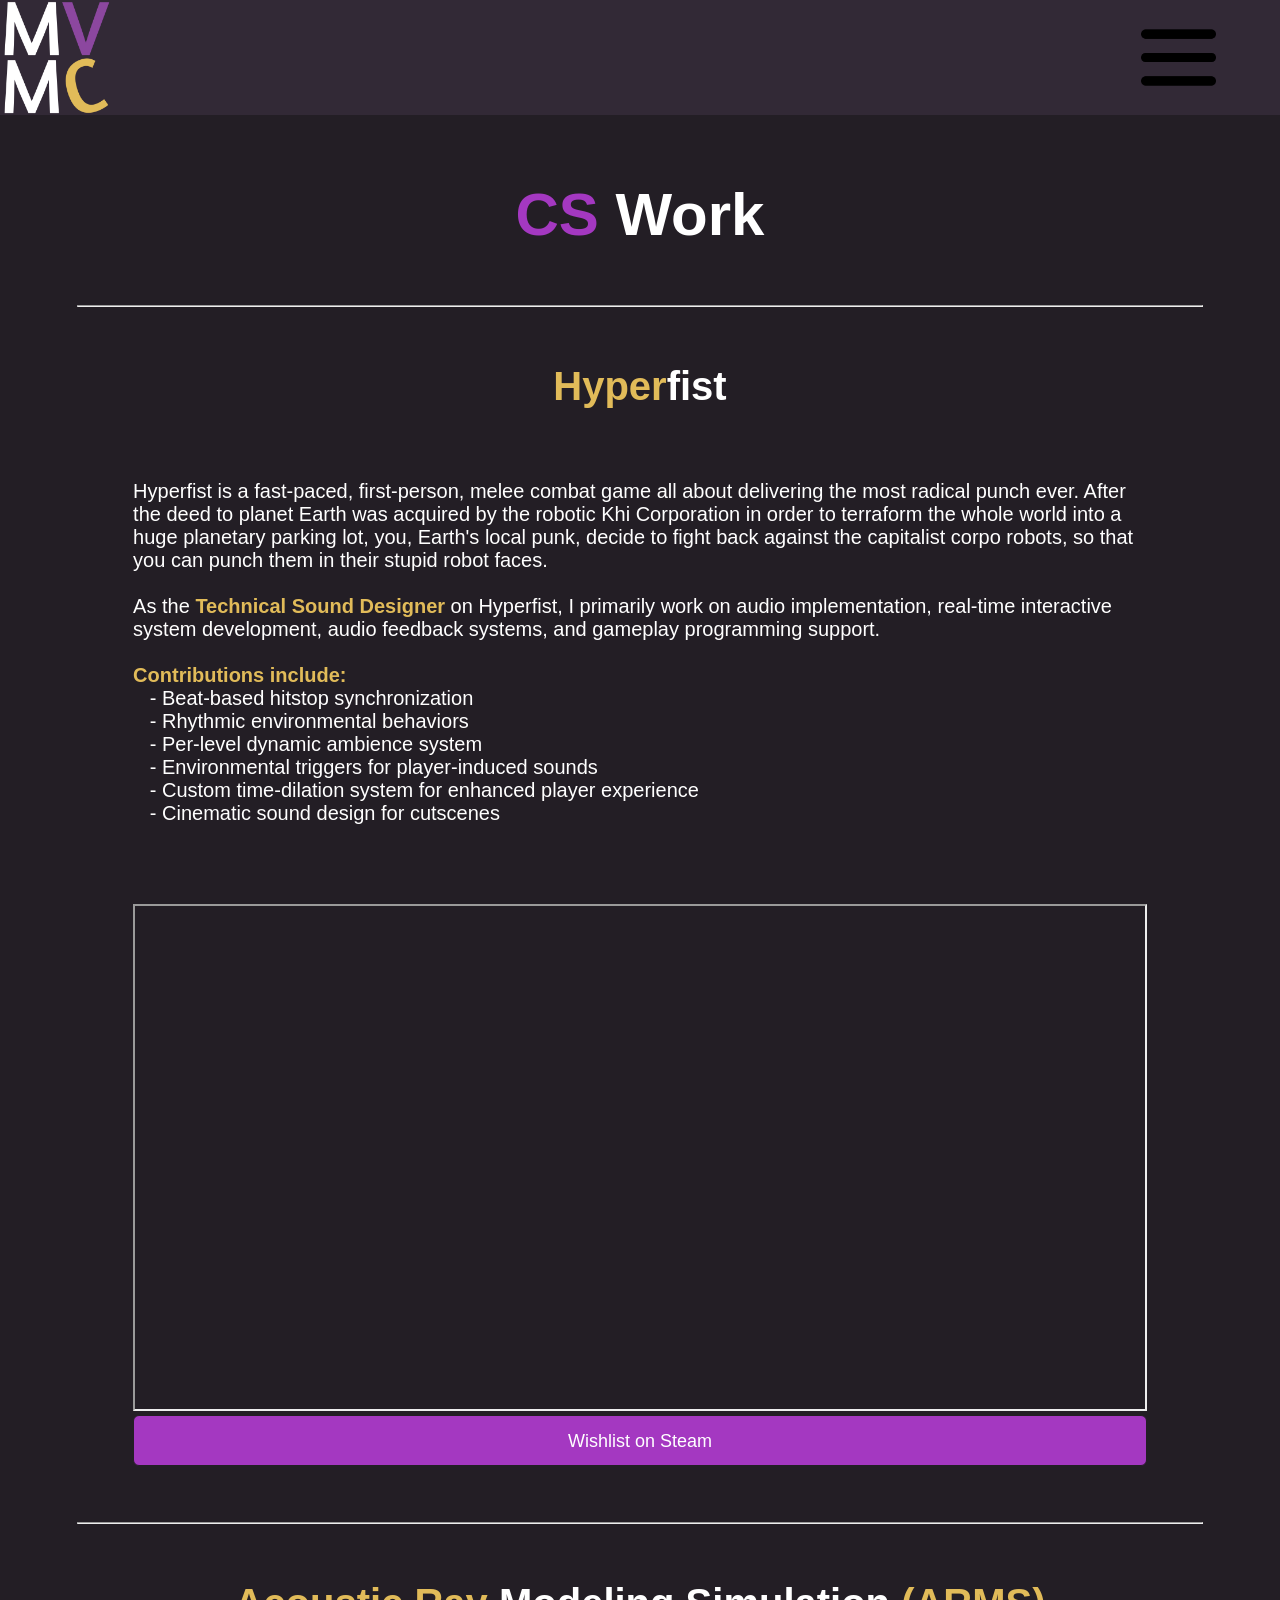
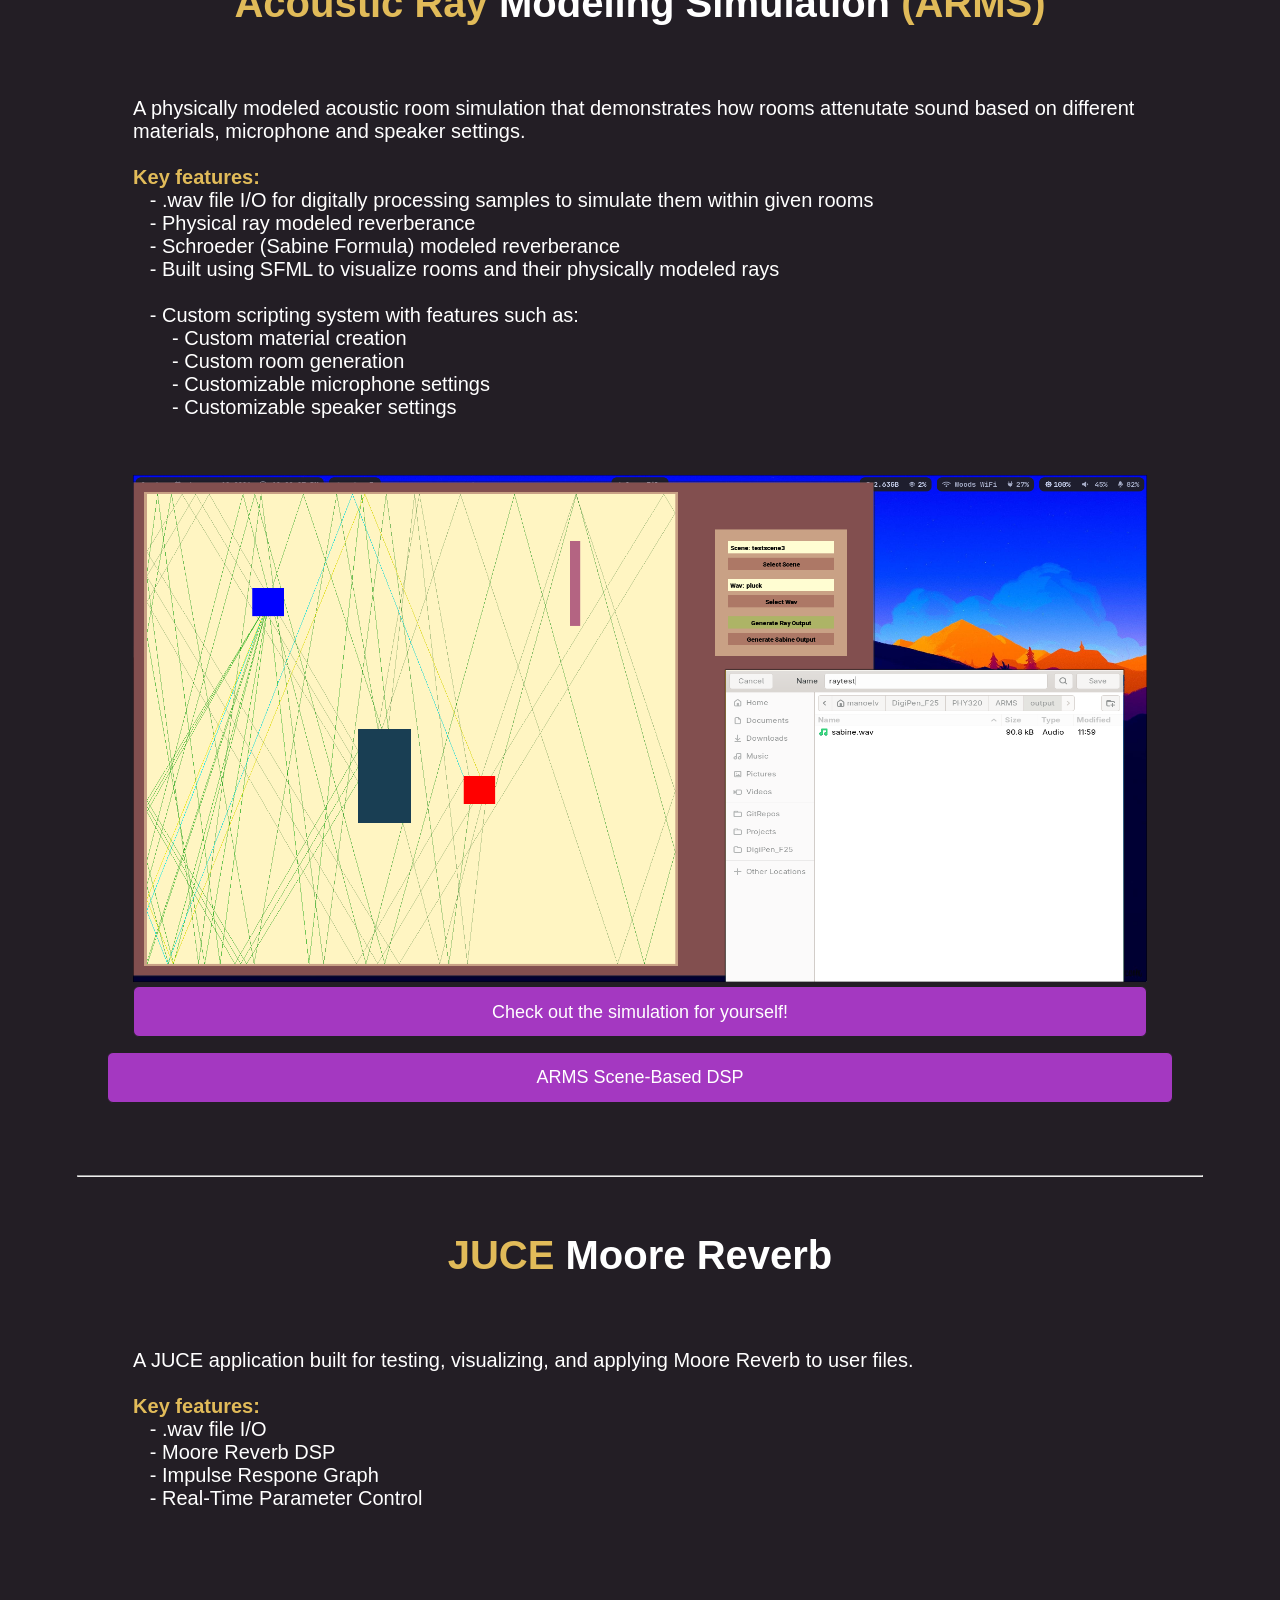
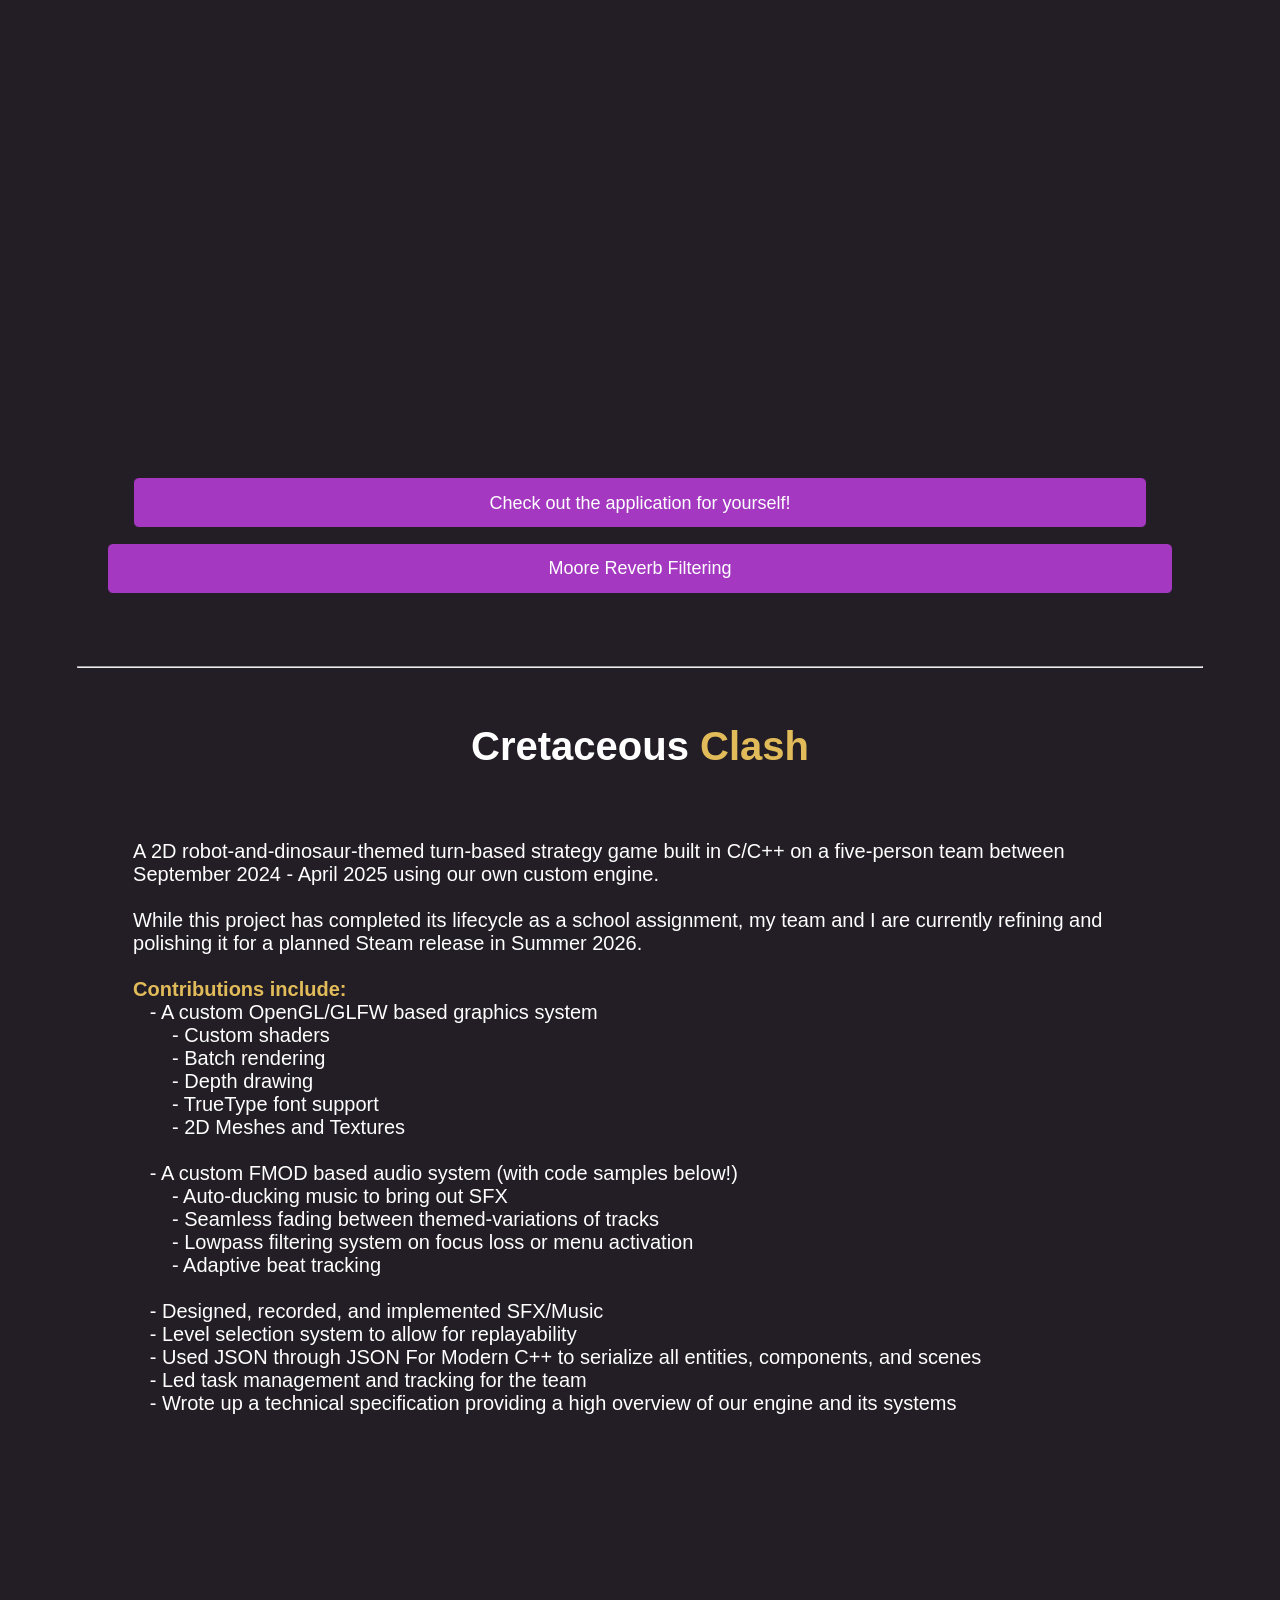
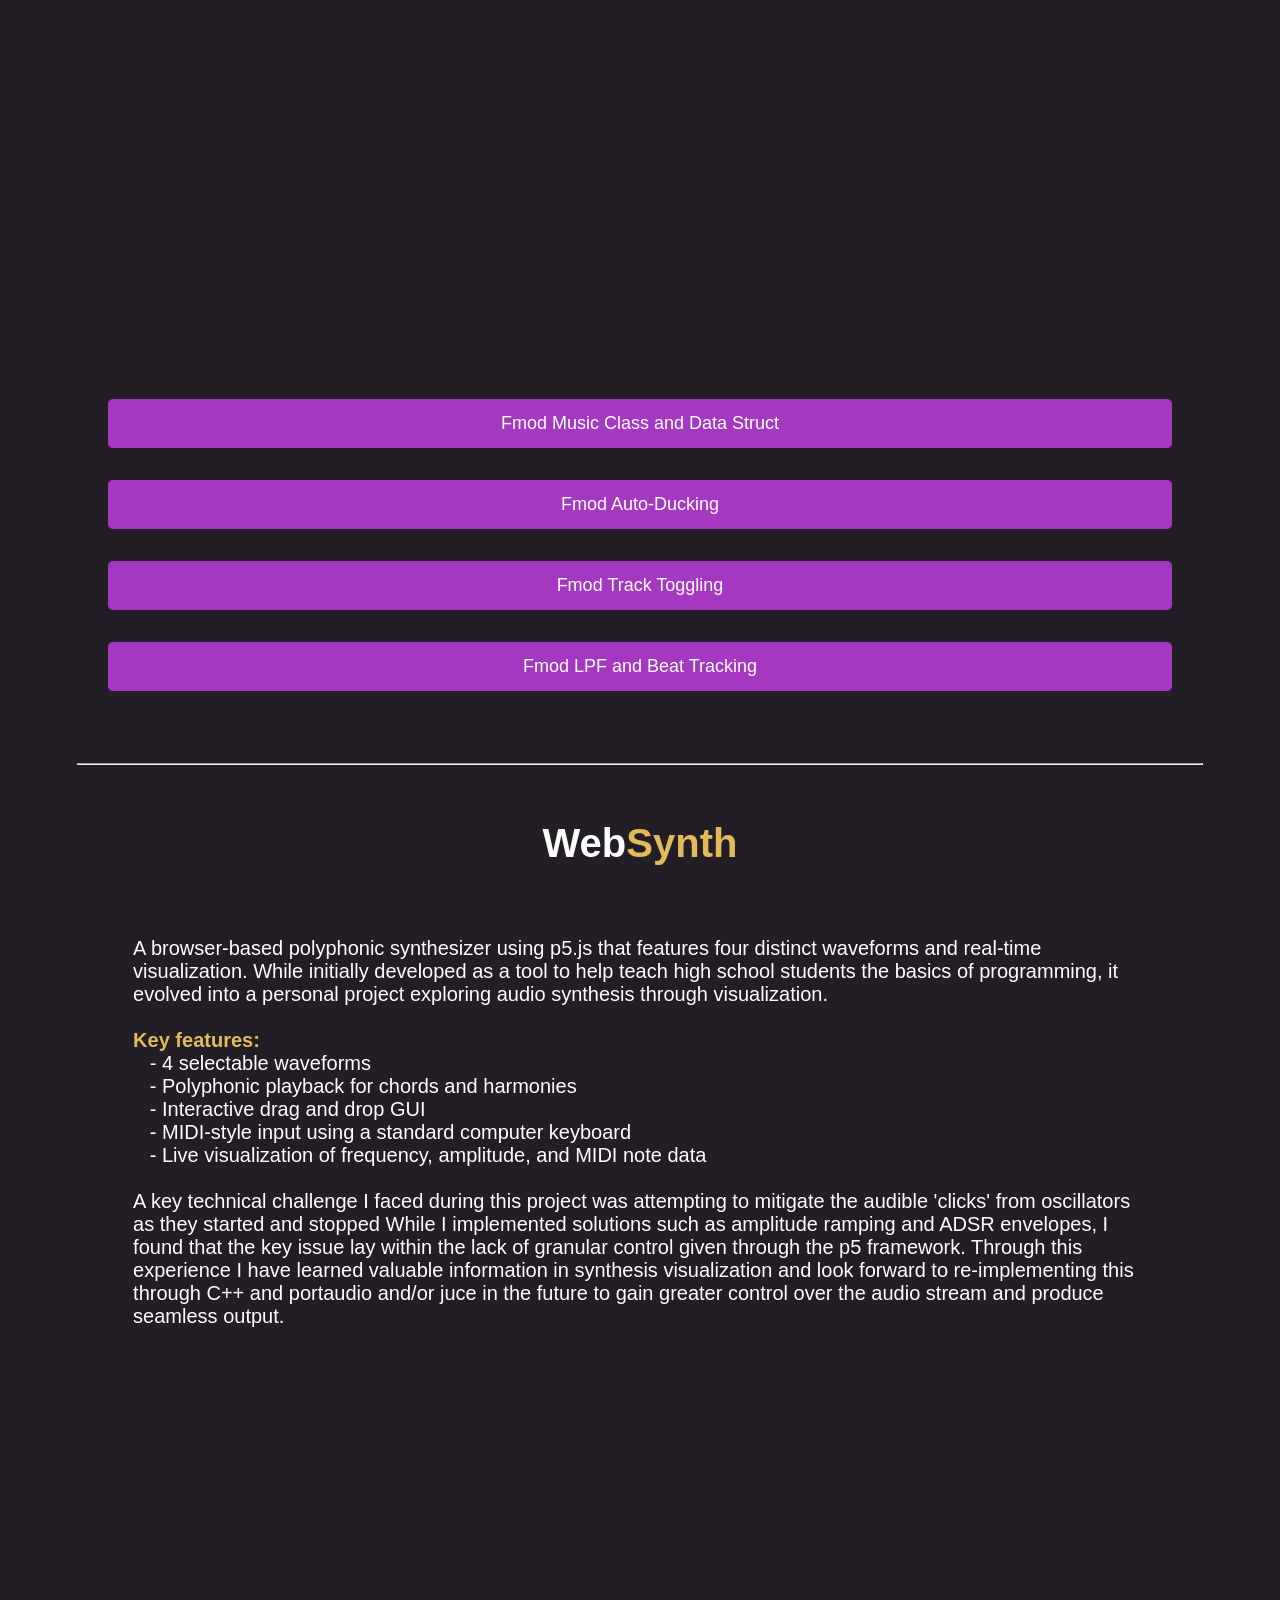
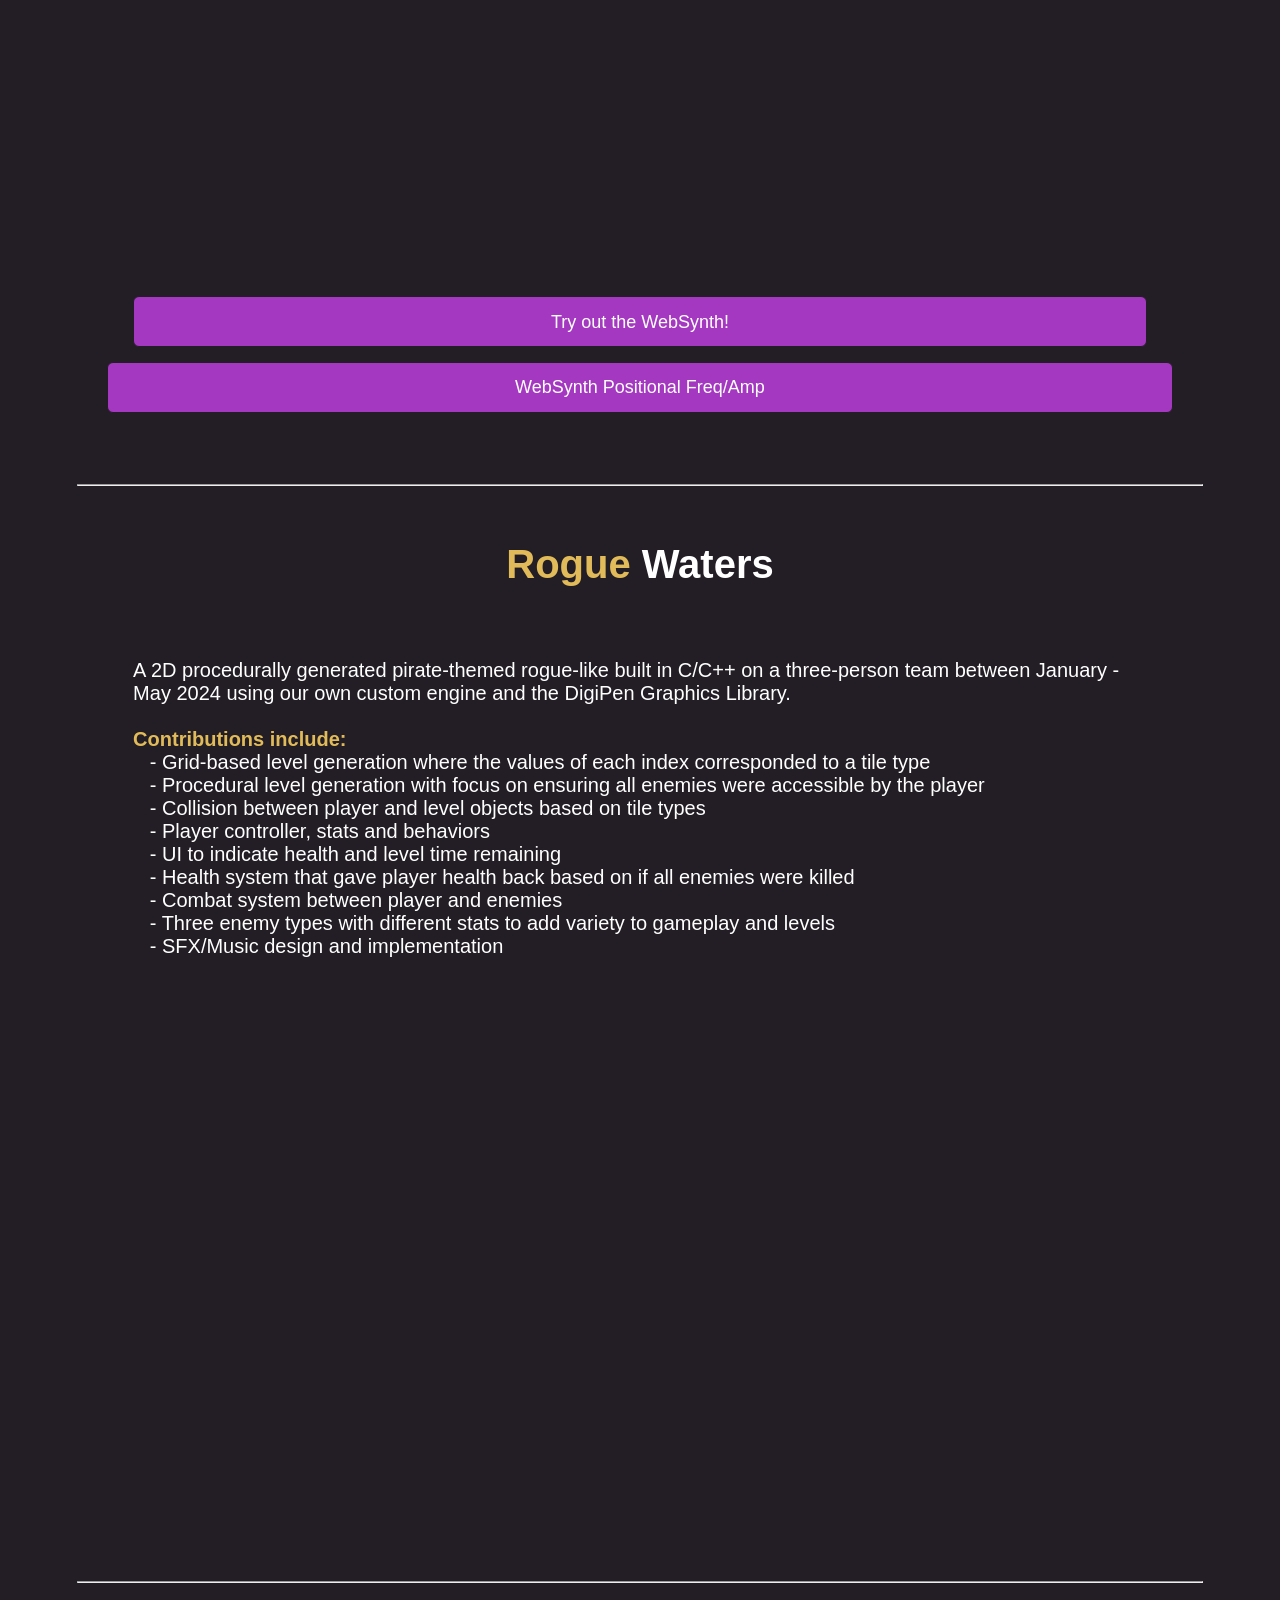
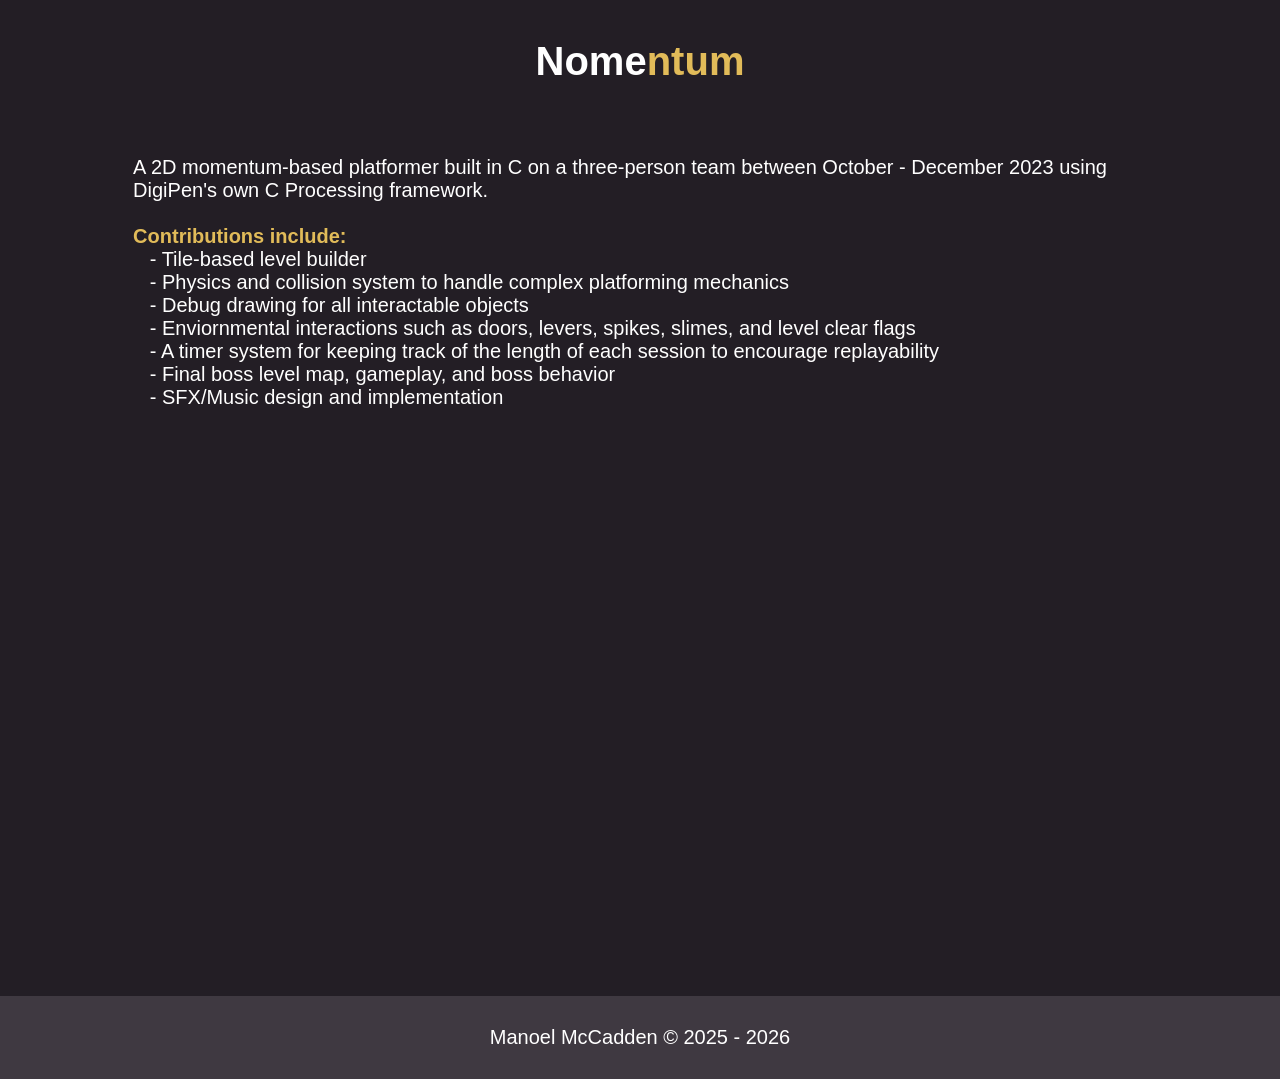
==== commit aaa047c1: "Reverb project added to cs projects" ====
--- a/cs.html
+++ b/cs.html
@@ -133,6 +133,41 @@
                       ARMS Scene-Based DSP
                     </button>
                     <pre id="codeARMSFilter"><code id="codeARMSFilter" class="language-cpp" style="display: none;"></code></pre>
+                </div>
+                <hr>
+                <p class="contentTitles"><span>JUCE</span> Moore Reverb</p>
+                <div class="row">
+                    <div class="column1">
+                        <p>
+                            A JUCE application built for testing, visualizing,
+                            and applying Moore Reverb to user files.
+                            <br>
+                            <br>
+                            <span><b>Key features:</b></span>
+                            <br>&nbsp&nbsp - .wav file I/O
+                            <br>&nbsp&nbsp - Moore Reverb DSP
+                            <br>&nbsp&nbsp - Impulse Respone Graph
+                            <br>&nbsp&nbsp - Real-Time Parameter Control
+                        </p>
+                    </div>
+                    <div class="column2">
+                        <iframe 
+                          width="560" height="315" 
+                          src="https://www.youtube.com/embed/-WL5hCiczxE?si=_kNj-KIIRkFaZS2o" 
+                          title="YouTube video player" frameborder="0" 
+                          allow="accelerometer; autoplay; clipboard-write; encrypted-media; gyroscope; picture-in-picture; web-share" 
+                          referrerpolicy="strict-origin-when-cross-origin" allowfullscreen>
+                        </iframe>
+                        <a href="https://github.com/mvmccadden/juce_reverbproject"class="linkButton">
+                          Check out the application for yourself!
+                        </a>
+                    </div>
+                </div> 
+                <div class="codeButtons">
+                    <button class="button3" onclick="toggleCode('codeMooreReverb')">
+                      Moore Reverb Filtering 
+                    </button>
+                    <pre id="codeMooreReverb"><code id="codeMooreReverb" class="language-cpp" style="display: none;"></code></pre>
                 </div>
                 <hr>
                 <p class="contentTitles">Cretaceous<span> Clash</span></p>
--- a/style.css
+++ b/style.css
@@ -609,46 +609,37 @@
     {
         display: none;
     }
-    /* turn on display for close */
-    .moveMenu
-    {
-        margin-bottom: 22%;
-    }
     /* Enable menu button on smaller screens */
     #menu
     {
         display: block;
         cursor: pointer;
-        margin-right: 50px;
+        position: absolute;
+        top: 20px;
+        right: 5%;
         width: 75px;
     }
     /* adjust the nav bar into a column flex */
     nav
     {
-        justify-content: space-between;
+        display: flex;
         background: #322936;
         height: 115px;
         transition: 0.1s;
     }
-    nav img
-    {
-        align-self: center;
-    }
     nav ul
     {
         flex-direction: column;
-        align-items: flex-start;
-        justify-content: center;
+        width: 100%;
+    }
+    nav ul li
+    {
+      margin: 5%;
     }
     nav ul li a
     {
         display: none;
-        width: 100%;
         font-size: 40px;
-        text-align: center;
-        justify-self: center;
-        align-self: flex-start;
-        position: normal;
         color: #ffffff;
     }
 
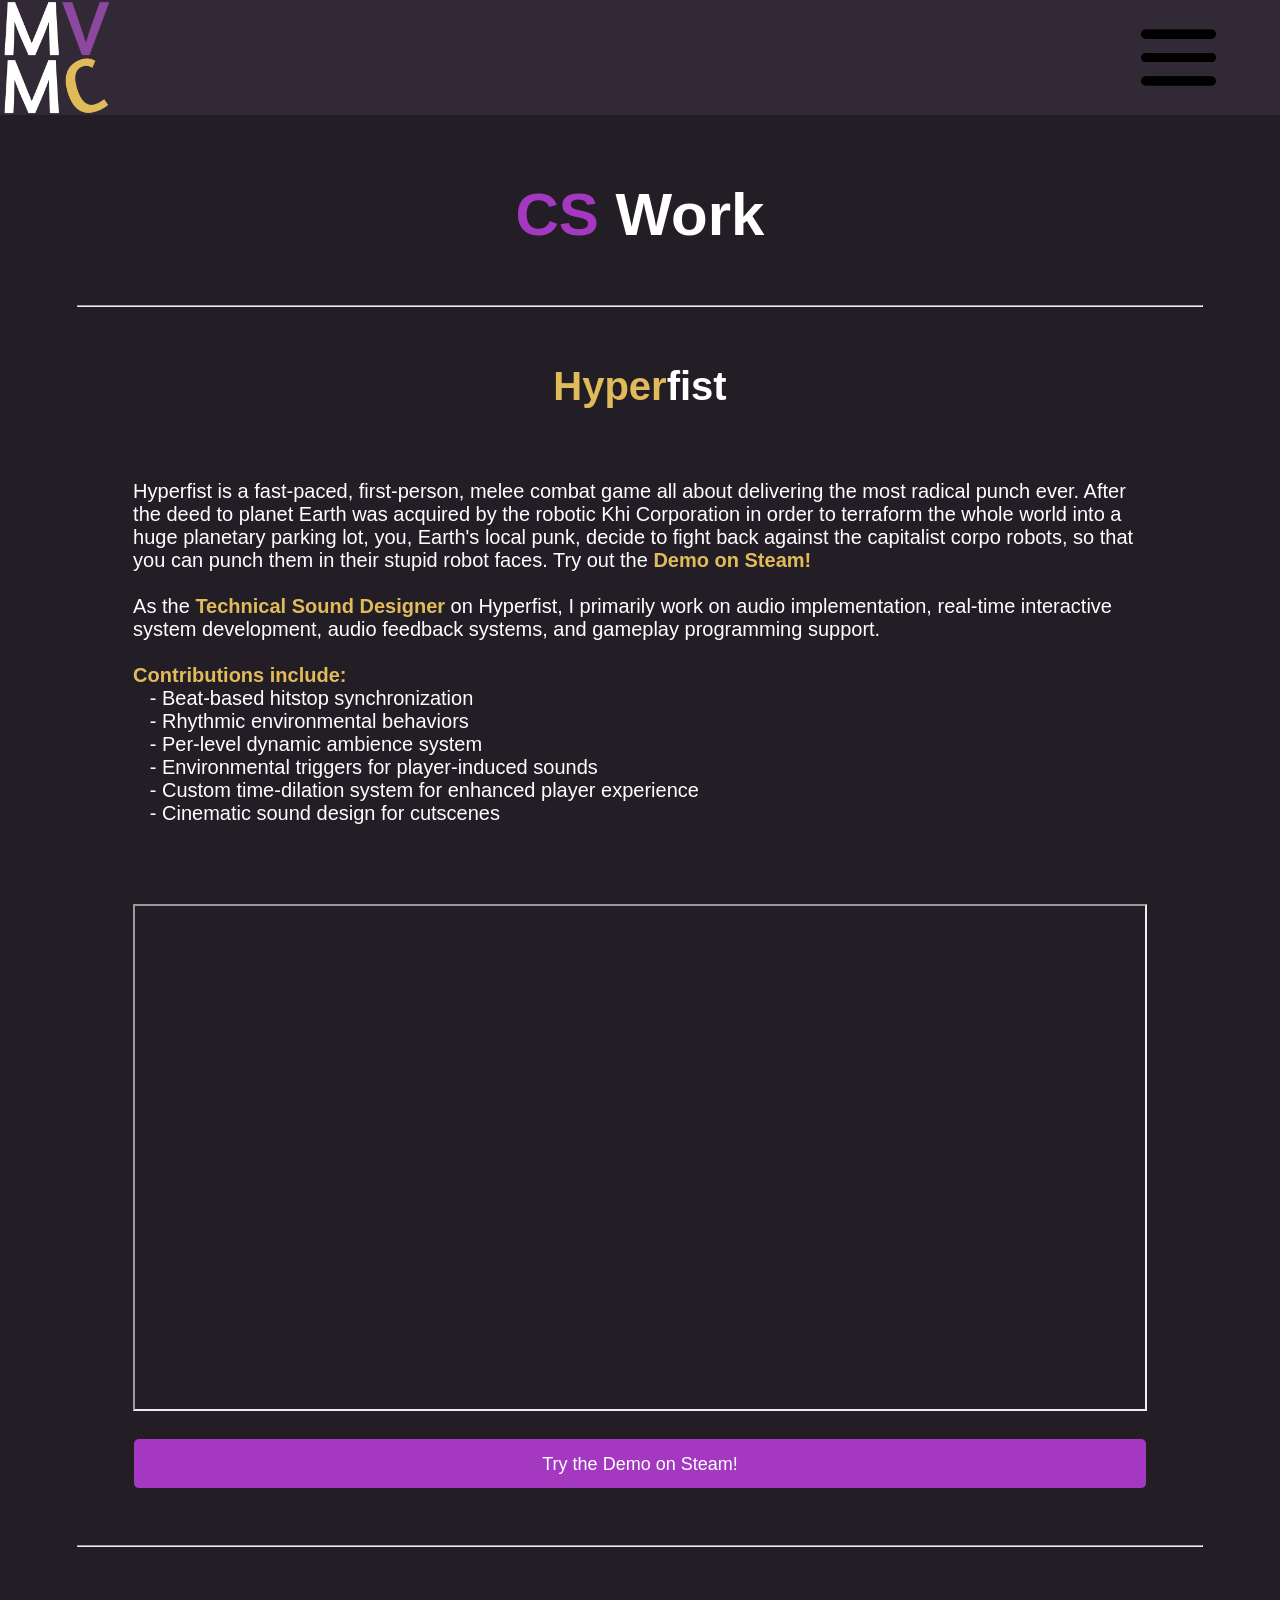
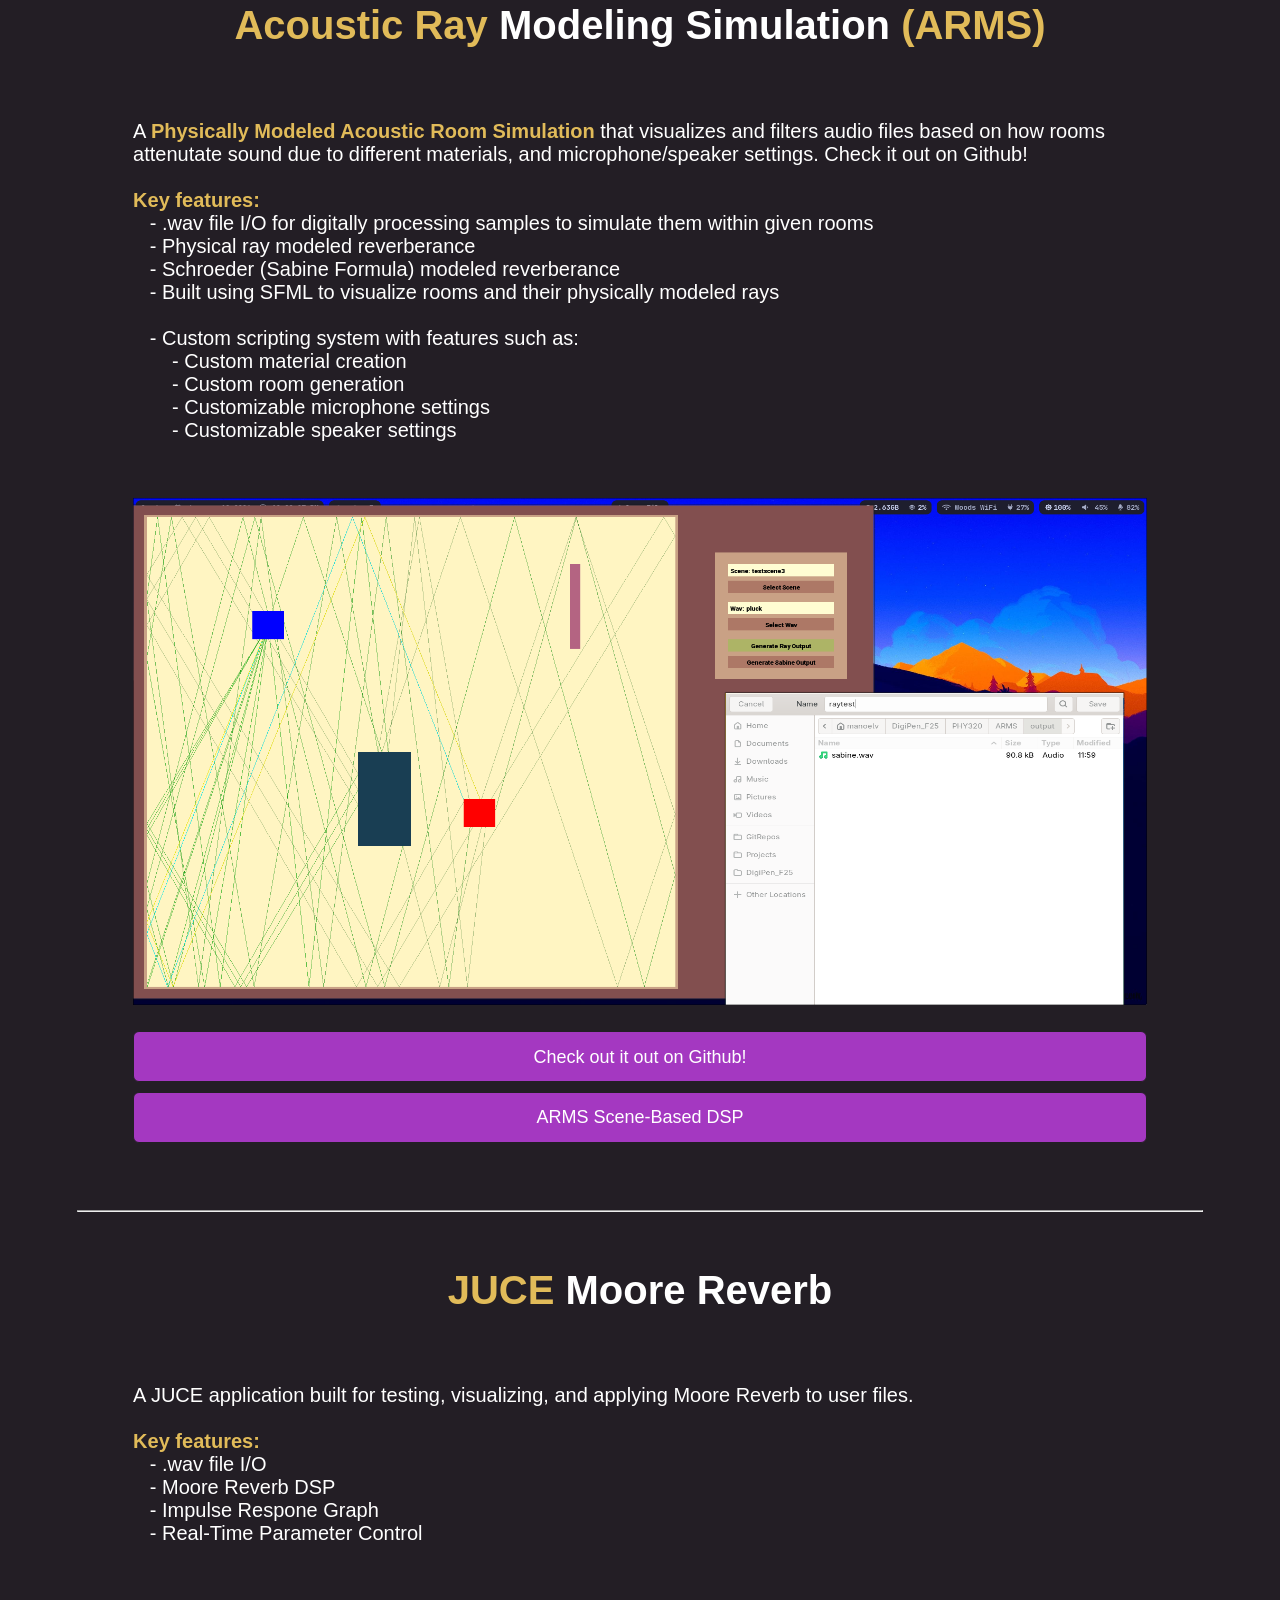
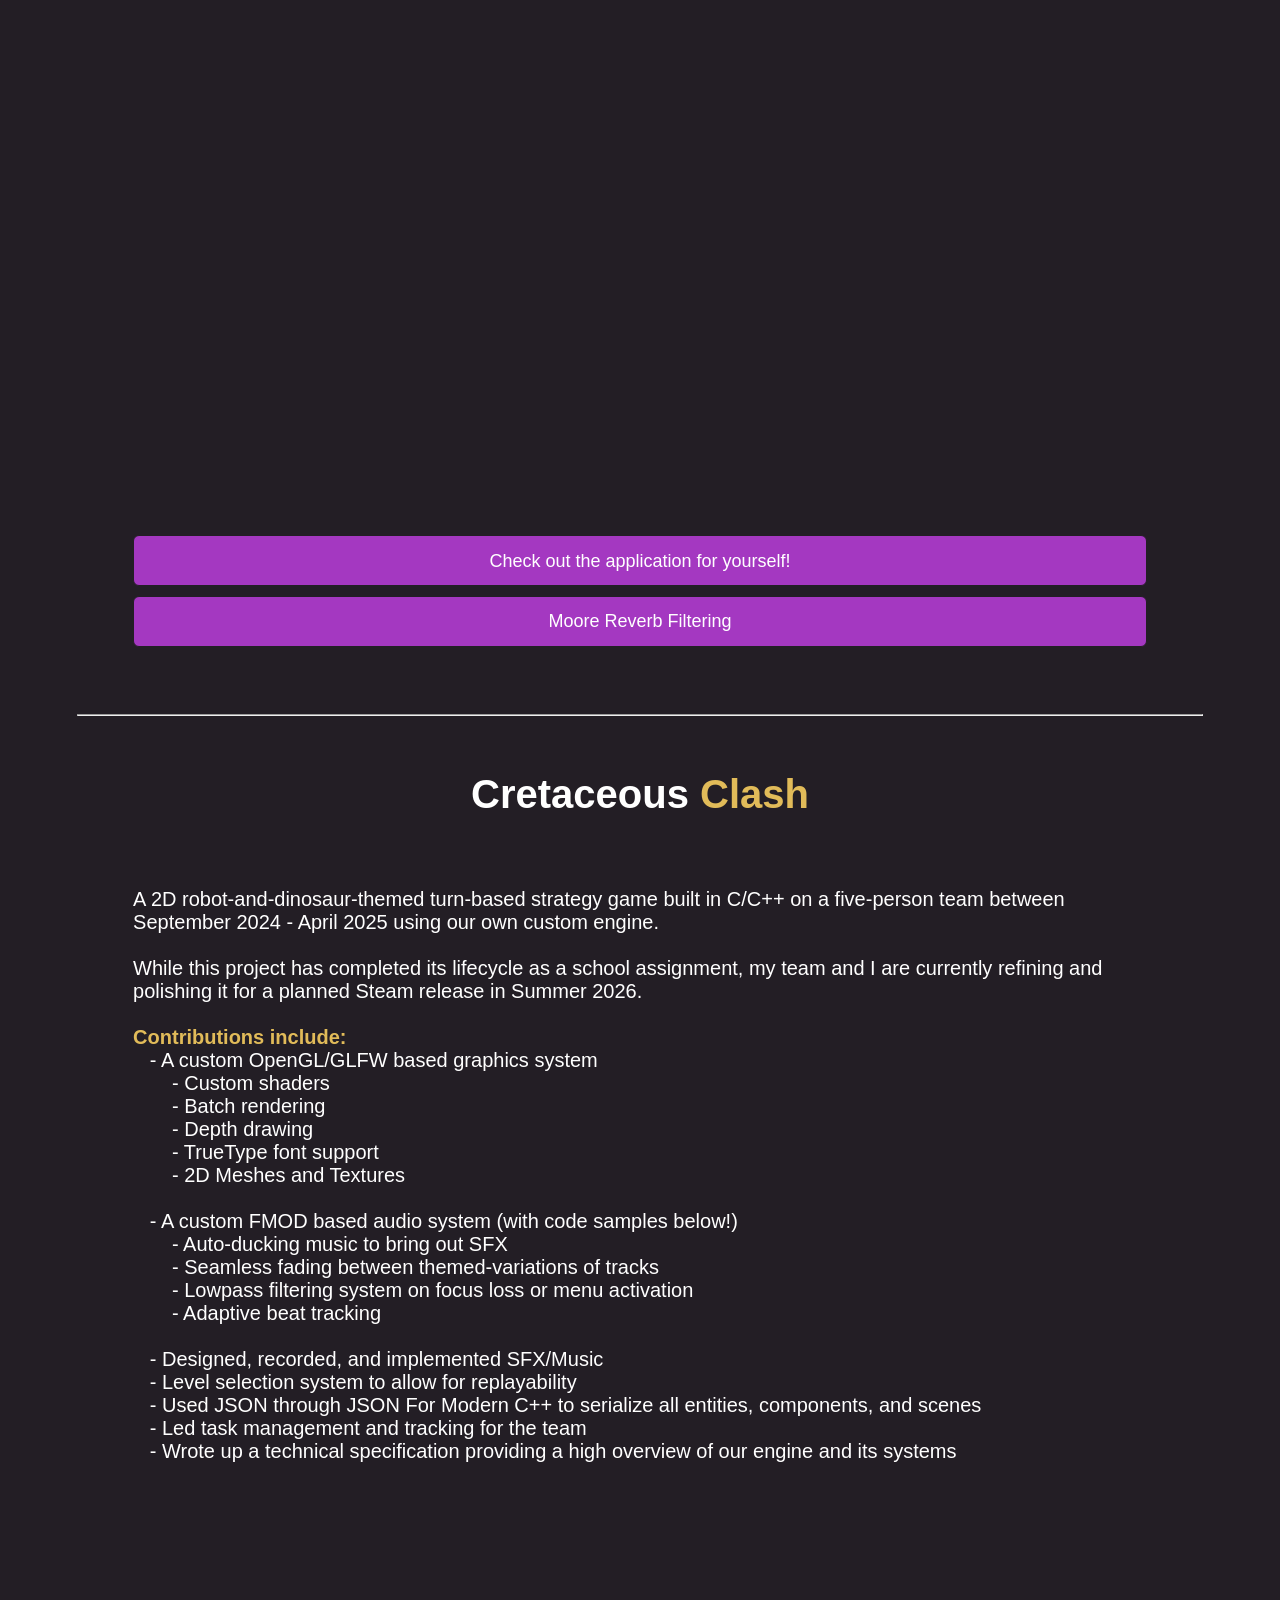
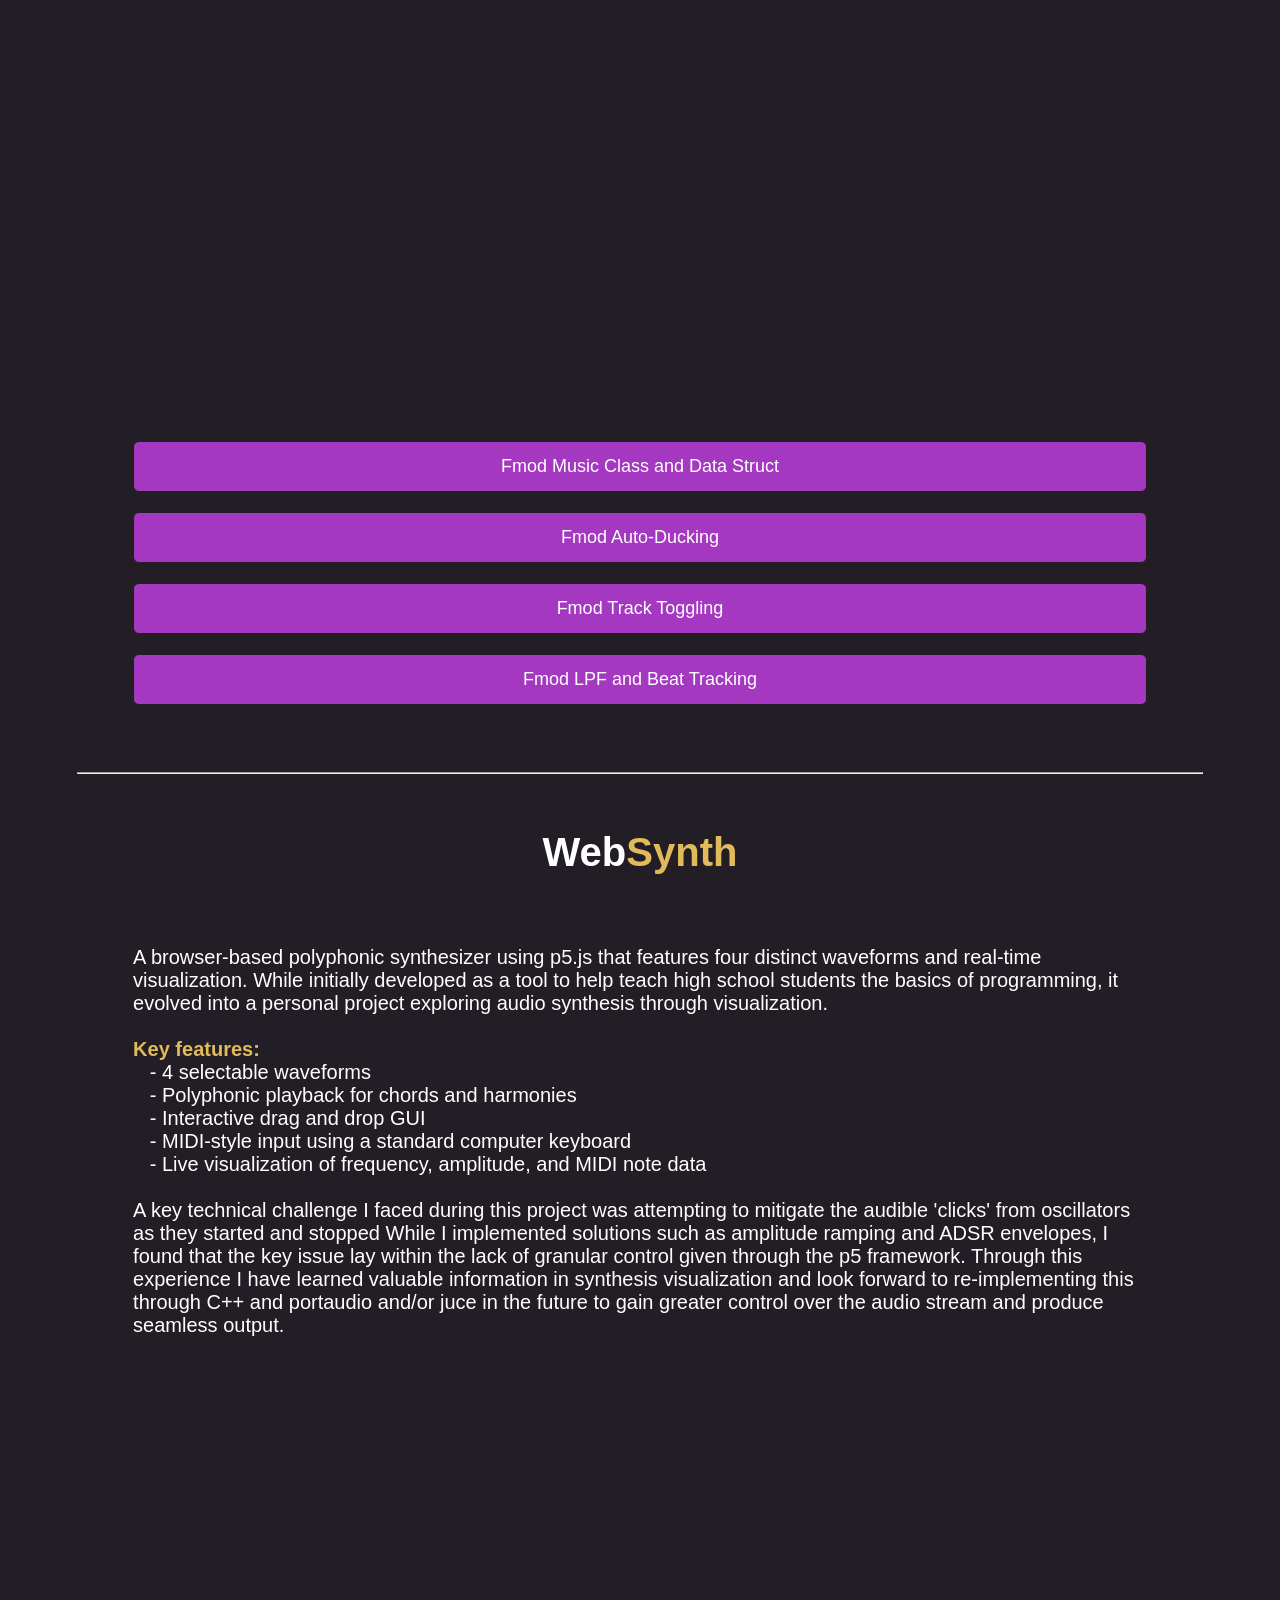
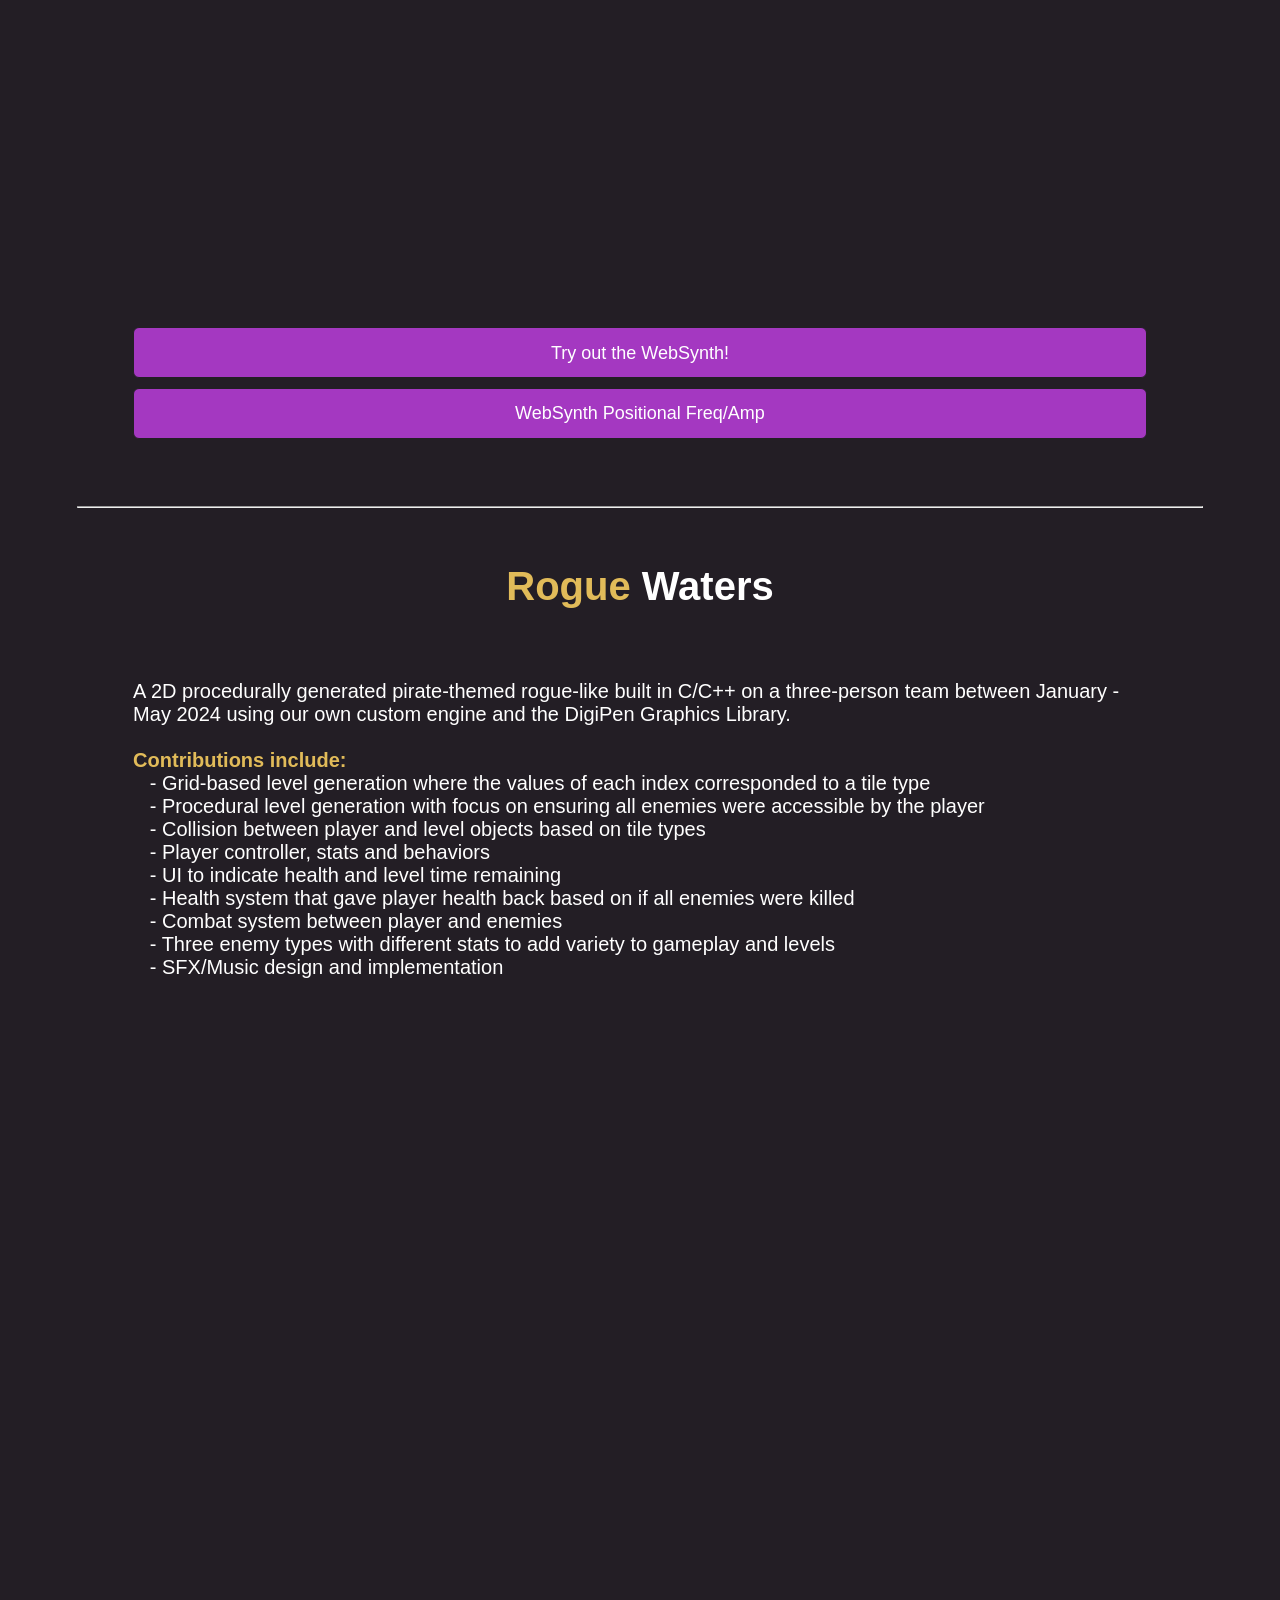
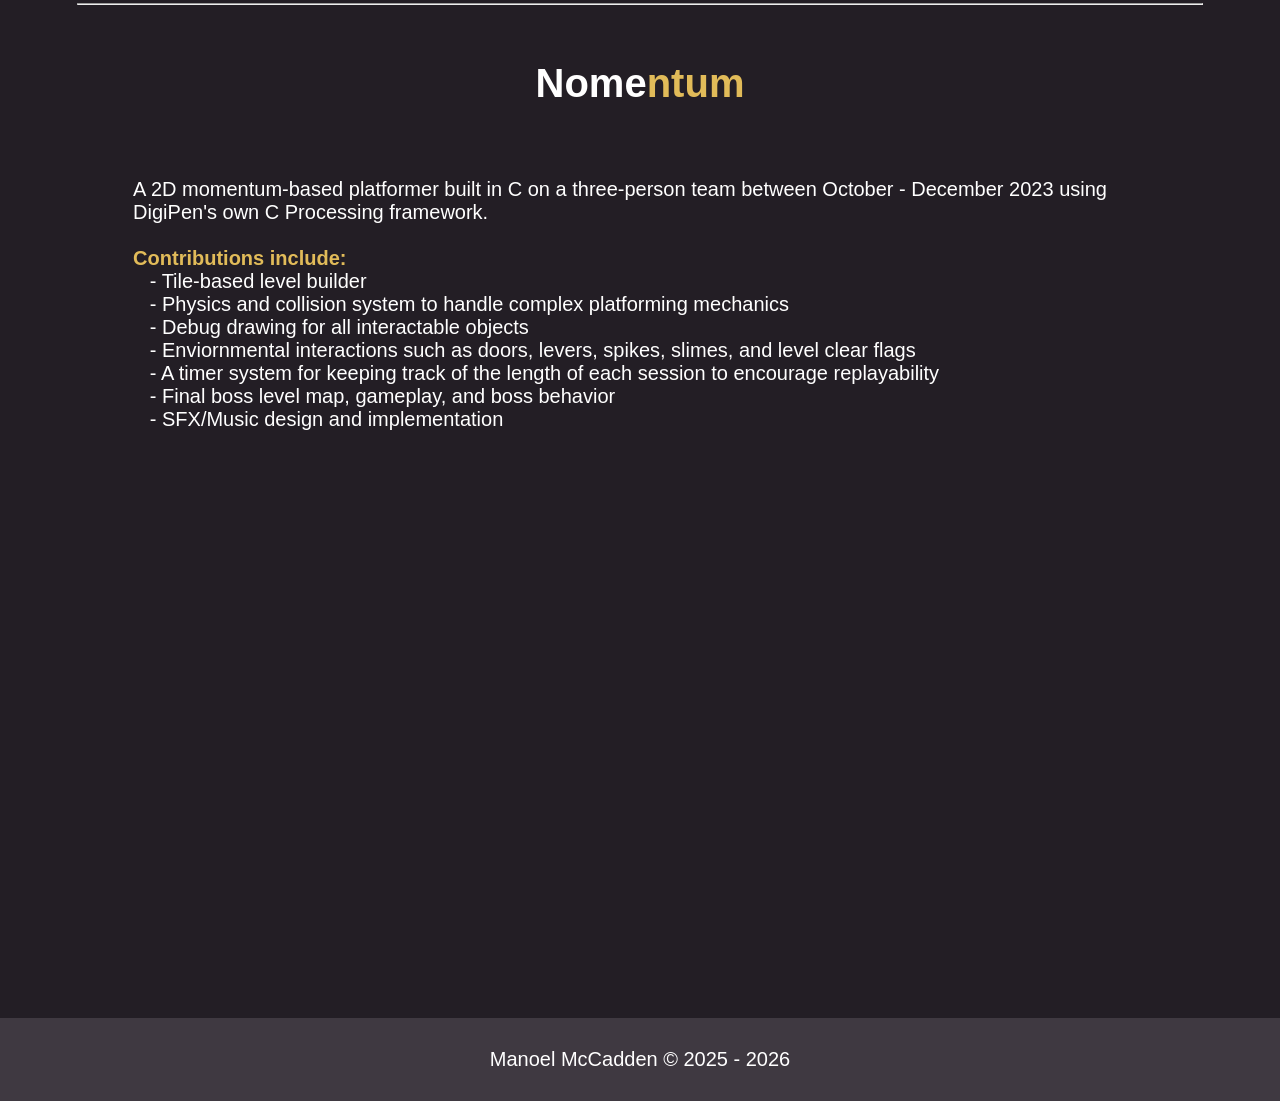
==== commit 1261eb72: "updated current projects to featured projects" ====
--- a/cs.html
+++ b/cs.html
@@ -40,6 +40,7 @@
 
         <div id="portfolioProgramming">
             <div class="general">
+                <div id="HYPERFIST"></div>
                 <h1 class="centerTitle"><span>CS</span> Work</h1>
                 <hr>
                 <p class="contentTitles"><span>Hyper</span>fist</p>
@@ -53,7 +54,8 @@
                             terraform the whole world into a huge planetary
                             parking lot, you, Earth's local punk, decide to fight
                             back against the capitalist corpo robots, so that
-                            you can punch them in their stupid robot faces.
+                            you can punch them in their stupid robot faces. Try
+                            out the <span><b>Demo on Steam!</b></span>
                             <br>
                             <br>
                             As the <span><b>Technical Sound Designer</b></span> on Hyperfist, I
@@ -79,19 +81,24 @@
                           src="https://drive.google.com/file/d/1PHKFr82dAOfwwTgvAhDKl1mSONgCKyJC/preview" 
                           width="560" height="315" allow="autoplay">
                         </iframe>
-                        <a href="https://store.steampowered.com/app/3689210/HYPERFIST/" class="linkButton">Wishlist on Steam</a>
-                    </div>
-                </div> 
+                        <a
+                          href="https://store.steampowered.com/app/4474720/HYPERFIST_Demo/"
+                          class="linkButton">Try the Demo on Steam!</a>
+                    </div>
+                </div> 
+                <div id="ARMS"></div>
                 <hr>
                 <p class="contentTitles"><span>Acoustic Ray</span> Modeling
                 Simulation <span>(ARMS)</span></p>
                 <div class="row">
                     <div class="column1">
                         <p>
-                            A physically modeled acoustic room simulation
-                            that demonstrates how rooms attenutate sound based
-                            on different materials, microphone and speaker
-                            settings. 
+                            A <span><b>Physically Modeled Acoustic Room
+                              Simulation</b></span>
+                            that visualizes and filters audio files 
+                            based on how rooms attenutate sound due to 
+                            different materials, and microphone/speaker
+                            settings. Check it out on Github!
                             <br>
                             <br>
                             <span><b>Key features:</b></span>
@@ -124,7 +131,7 @@
                         </iframe>
                     -->
                         <a href="https://github.com/mvmccadden/ARMS/"class="linkButton">
-                          Check out the simulation for yourself!
+                          Check out it out on Github!
                         </a>
                     </div>
                 </div> 
--- a/style.css
+++ b/style.css
@@ -204,6 +204,24 @@
 {
     flex-basis: 35%;
 }
+.columnCenter
+{
+    flex-basis: 100%;
+    display: flex;
+    justify-content: center;
+    flex-wrap: wrap;
+}
+.columnEven
+{
+    flex-basis: 50%;
+}
+.columnEven p
+{
+    padding: 5% 5%;
+    text-align: center;
+    font-size: 60px;
+    font-weight: 600;
+}
 
 
 /*
@@ -287,7 +305,7 @@
     display: flex;
     flex-direction: column;
     align-items: center;
-    padding: 0 30px;
+    padding: 0% 5%;
 }
 .codeButtons pre
 {
@@ -451,7 +469,7 @@
     display: block;
     margin-top: 40px;
     margin-bottom: 15px;
-    margin: 5% 2%;
+    margin: 2% 5% 0% 5%;
     width: 560px;
     color: #fff;
     padding: 14px 50px;
@@ -480,7 +498,7 @@
 .button3
 {
     width: 50%;
-    margin: 15px 0;
+    margin: 1%;
 }
 button:hover
 {
@@ -531,11 +549,11 @@
 
 iframe
 {
-  margin: 0 2%;
+  margin: 0 5%;
 }
 #exampleImages
 {
-  margin: 0 2%;
+  margin: 0 5%;
 }
 
 
@@ -570,10 +588,6 @@
     #exampleImages
     {
         width: 95%
-    }
-    .codeButtons
-    {
-      width: 100%;
     }
     .linkButton
     {
@@ -656,6 +670,14 @@
     {
         flex-basis: 100%;
     }
+    .columnEven
+    {
+        flex-basis: 100%;
+    }
+    .columnEven a
+    {
+      margin: 1%;
+    }
     /* handles skills */
 
     .mainContact p 
@@ -679,7 +701,6 @@
     .linkButton
     {
         width: 90%;
-        margin: 0% 5%;
     }
 
     /* handles video placement */
